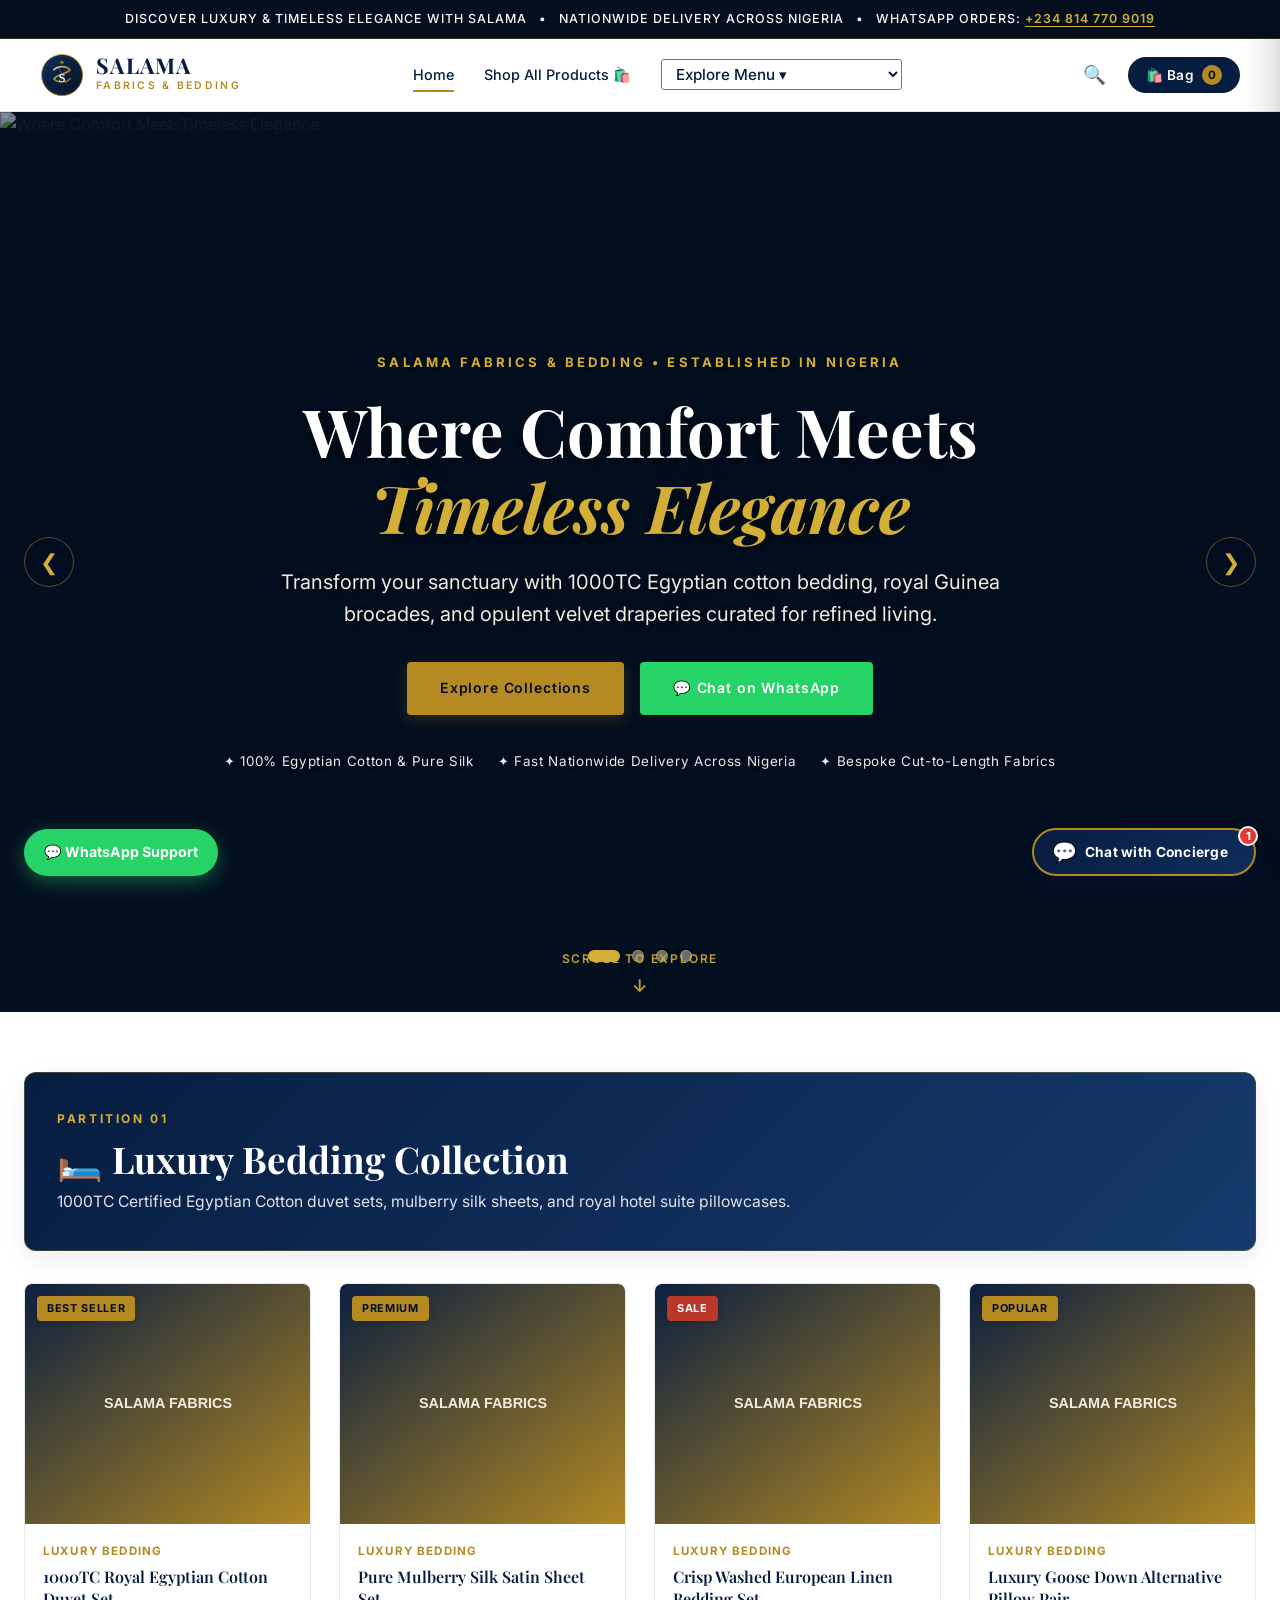
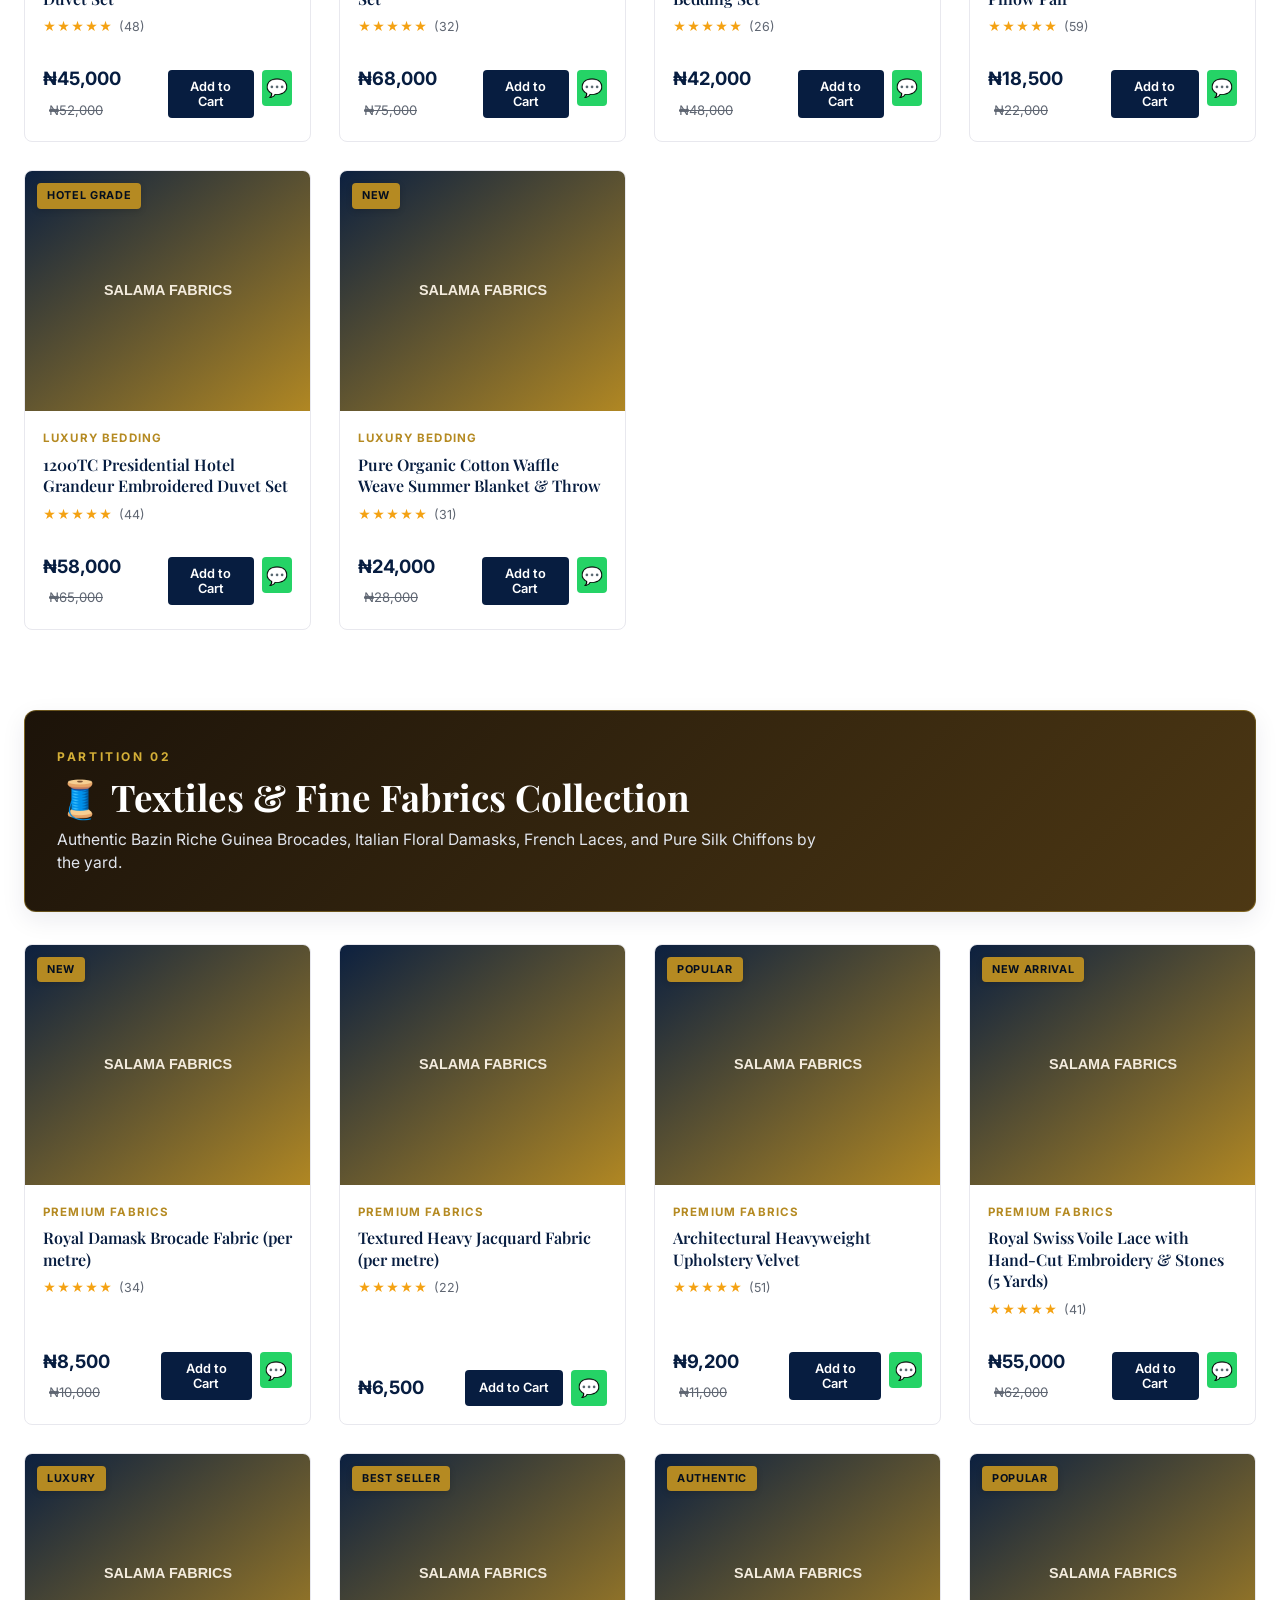
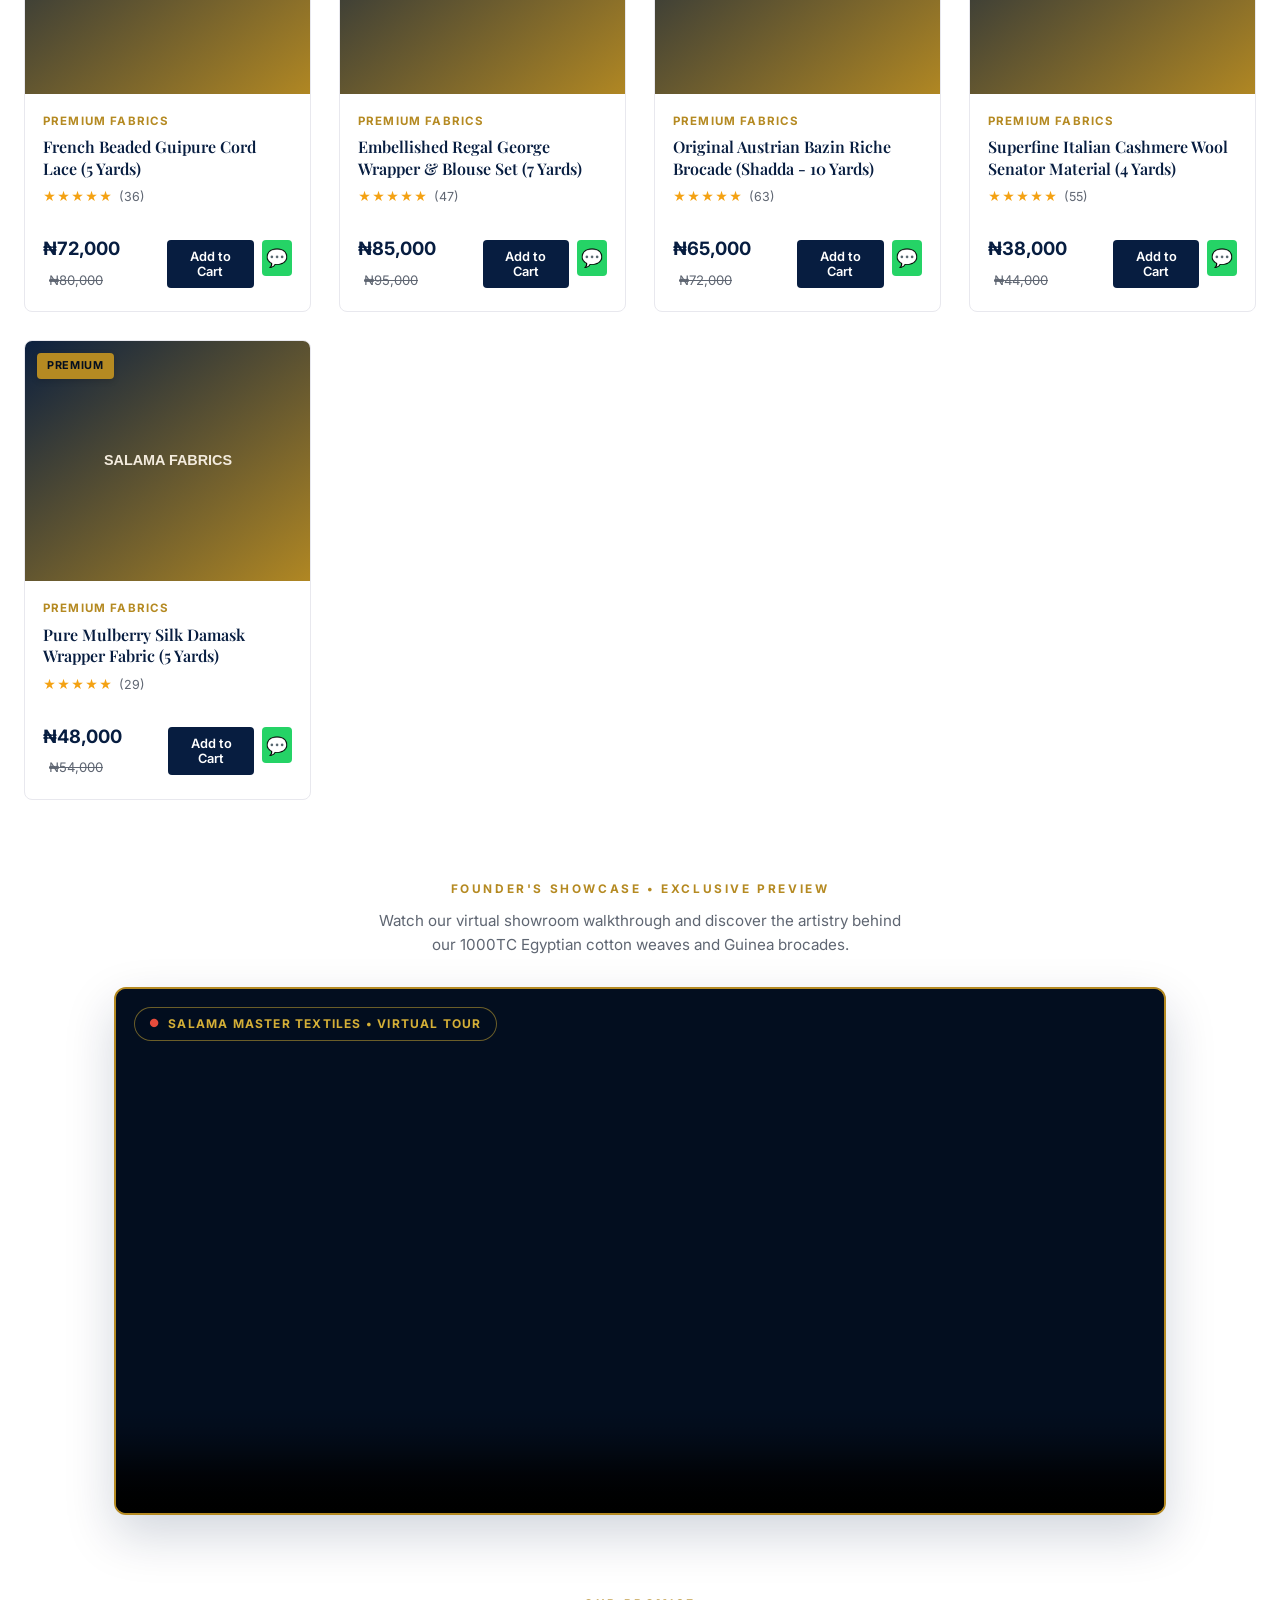
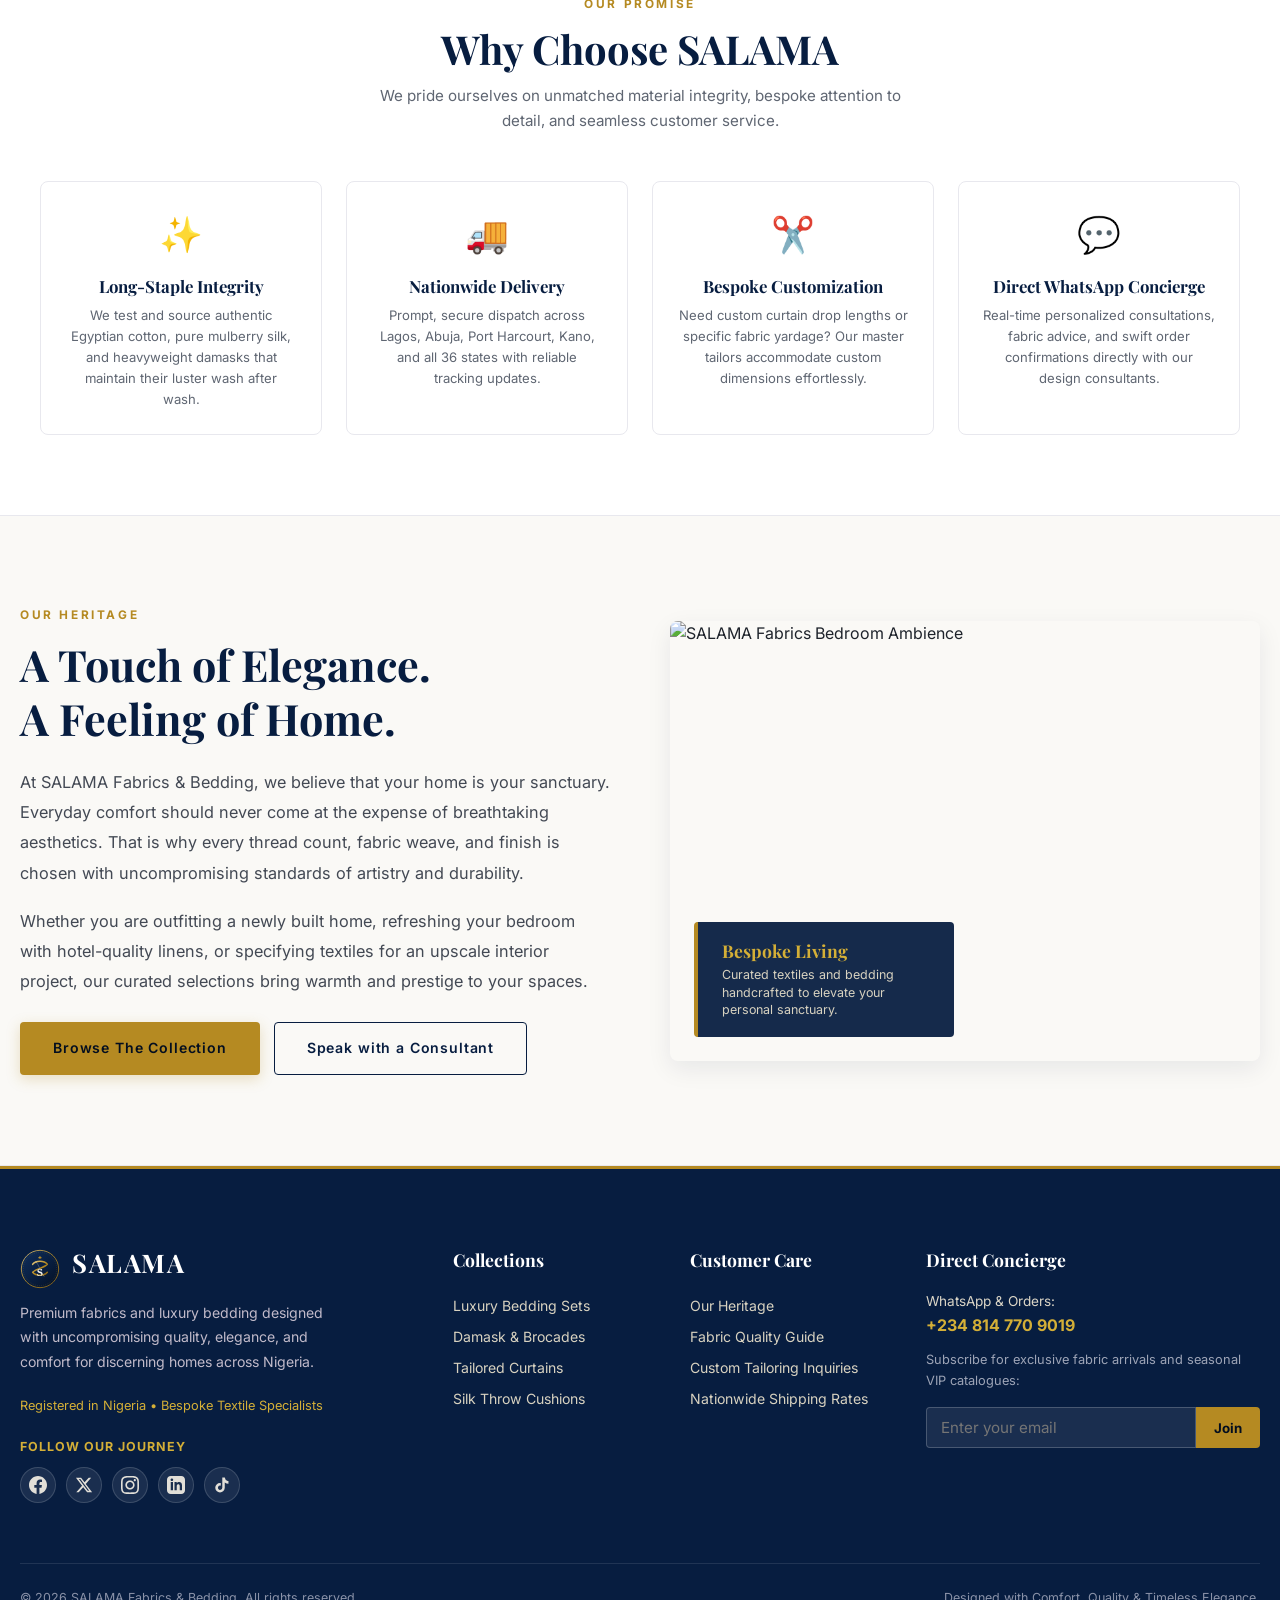
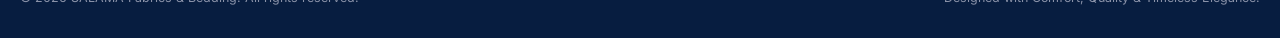
==== index.html @ 4f852ba7 "Update SALAMA Fabrics & Bedding website with full-screen hero slideshow, shop marketplace, admin por" ====
<!DOCTYPE html>
<html lang="en">
<head>
  <meta charset="UTF-8">
  <meta name="viewport" content="width=device-width, initial-scale=1.0, viewport-fit=cover">
  <title>SALAMA Fabrics &amp; Bedding | Where Comfort Meets Timeless Elegance</title>
  <meta name="description" content="Discover premium luxury bedding, damask brocades, plush velvet curtains, and exquisite home fabrics. Order directly online with WhatsApp delivery across Nigeria.">
  
  <!-- Fonts -->
  <link rel="preconnect" href="https://fonts.googleapis.com">
  <link rel="preconnect" href="https://fonts.gstatic.com" crossorigin>
  <link href="https://fonts.googleapis.com/css2?family=Inter:wght@300;400;500;600;700&family=Playfair+Display:ital,wght@0,500;0,600;0,700;1,500&display=swap" rel="stylesheet">
  
  <!-- PWA & Mobile Web App Meta -->
  <link rel="manifest" href="manifest.json">
  <meta name="theme-color" content="#071D40">
  <meta name="mobile-web-app-capable" content="yes">
  <meta name="apple-mobile-web-app-capable" content="yes">
  <meta name="apple-mobile-web-app-status-bar-style" content="black-translucent">
  <meta name="apple-mobile-web-app-title" content="SALAMA">
  <link rel="apple-touch-icon" href="assets/icon-192.png">
  <link rel="icon" type="image/svg+xml" href="assets/logo.svg">
  <link rel="icon" type="image/png" sizes="192x192" href="assets/icon-192.png">
  
  <!-- Stylesheet -->
  <link rel="stylesheet" href="css/style.css">
</head>
<body>

  <!-- Top Announcement Bar -->
  <aside class="announce" aria-label="Announcement">
    <span>DISCOVER LUXURY &amp; TIMELESS ELEGANCE WITH SALAMA</span>
    <span>•</span>
    <span>NATIONWIDE DELIVERY ACROSS NIGERIA</span>
    <span>•</span>
    <span>WHATSAPP ORDERS: <a href="https://wa.me/2348147709019" target="_blank" rel="noopener">+234 814 770 9019</a></span>
  </aside>

  <!-- Main Header & Navigation -->
  <header>
    <div class="nav-container">
      <a class="brand" href="#top" aria-label="SALAMA Fabrics & Bedding Home">
        <img src="assets/logo.svg" alt="SALAMA Logo" class="brand-logo-svg">
        <div class="brand-text">
          <span class="brand-name">SALAMA</span>
          <span class="brand-tagline">Fabrics &amp; Bedding</span>
        </div>
      </a>

      <!-- Desktop Links -->
      <nav class="navlinks" aria-label="Main Navigation">
        <a href="index.html" class="active">Home</a>
        <a href="shop.html">Shop All Products 🛍️</a>

        <select class="nav-select-element" onchange="if(this.value){ window.location.href=this.value; this.selectedIndex=0; }">
          <option value="" selected disabled>Explore Menu ▾</option>
          <option value="#bedding-partition">🛏️ Luxury Bedding</option>
          <option value="#fabrics-partition">🧵 Fine Fabrics &amp; Brocades</option>
          <option value="#about">📖 Our Story</option>
          <option value="#why-us">✨ Why Choose SALAMA</option>
        </select>
      </nav>

      <!-- Action Buttons -->
      <div class="nav-actions">
        <button type="button" class="icon-btn" onclick="openSearchDialog()" title="Search products (Press / or Ctrl+K)" aria-label="Open search">
          🔍
        </button>
        <button type="button" class="cart-btn" onclick="openCartDrawer()" aria-label="View shopping bag">
          <span>🛍️ Bag</span>
          <span class="cart-count-badge">0</span>
        </button>
        <button type="button" class="menu-toggle-btn" id="menu-toggle-btn" aria-label="Toggle mobile menu">
          ☰
        </button>
      </div>
    </div>

    <!-- Mobile Drawer Menu -->
    <div class="mobile-nav" id="mobile-menu">
      <a href="#top">Home</a>
      <a href="#shop">Shop All Collections</a>
      <a href="#categories">Browse Categories</a>
      <a href="#about">Our Story</a>
      <a href="#why-us">Why Choose Us</a>
      <a href="#contact">Contact &amp; WhatsApp Support</a>
      <button type="button" class="mobile-install-btn" id="mobile-install-btn" onclick="triggerPwaInstall()">
        <span>📲 Install SALAMA App</span>
      </button>

      <!-- Mobile Social Channels -->
      <div class="mobile-socials">
        <a href="https://facebook.com/salamafabrics" target="_blank" rel="noopener" class="social-btn" aria-label="Facebook">
          <svg width="18" height="18" viewBox="0 0 24 24" fill="currentColor"><path d="M24 12.073c0-6.627-5.373-12-12-12s-12 5.373-12 12c0 5.99 4.388 10.954 10.125 11.854v-8.385H7.078v-3.47h3.047V9.43c0-3.007 1.792-4.669 4.533-4.669 1.312 0 2.686.235 2.686.235v2.953H15.83c-1.491 0-1.956.925-1.956 1.874v2.25h3.328l-.532 3.47h-2.796v8.385C19.612 23.027 24 18.062 24 12.073z"/></svg>
        </a>
        <a href="https://x.com/salamafabrics" target="_blank" rel="noopener" class="social-btn" aria-label="X (Twitter)">
          <svg width="18" height="18" viewBox="0 0 24 24" fill="currentColor"><path d="M18.244 2.25h3.308l-7.227 8.26 8.502 11.24H16.17l-5.214-6.817L4.99 21.75H1.68l7.73-8.835L1.254 2.25H8.08l4.713 6.231zm-1.161 17.52h1.833L7.084 4.126H5.117z"/></svg>
        </a>
        <a href="https://instagram.com/salamafabrics" target="_blank" rel="noopener" class="social-btn" aria-label="Instagram">
          <svg width="18" height="18" viewBox="0 0 24 24" fill="currentColor"><path d="M12 2.163c3.204 0 3.584.012 4.85.07 3.252.148 4.771 1.691 4.919 4.919.058 1.265.069 1.645.069 4.849 0 3.205-.012 3.584-.069 4.849-.149 3.225-1.664 4.771-4.919 4.919-1.266.058-1.644.07-4.85.07-3.204 0-3.584-.012-4.849-.07-3.26-.149-4.771-1.699-4.919-4.92-.058-1.265-.07-1.644-.07-4.849 0-3.204.013-3.583.07-4.849.149-3.227 1.664-4.771 4.919-4.919 1.266-.057 1.645-.069 4.849-.069zm0-2.163c-3.259 0-3.667.014-4.947.072-4.358.2-6.78 2.618-6.98 6.98-.059 1.281-.073 1.689-.073 4.948 0 3.259.014 3.668.072 4.948.2 4.358 2.618 6.78 6.98 6.98 1.281.058 1.689.072 4.948.072 3.259 0 3.668-.014 4.948-.072 4.354-.2 6.782-2.618 6.979-6.98.059-1.28.073-1.689.073-4.948 0-3.259-.014-3.667-.072-4.947-.196-4.354-2.617-6.78-6.979-6.98-1.281-.059-1.69-.073-4.949-.073zm0 5.838c-3.403 0-6.162 2.759-6.162 6.162s2.759 6.163 6.162 6.163 6.162-2.759 6.162-6.163c0-3.403-2.759-6.162-6.162-6.162zm0 10.162c-2.209 0-4-1.79-4-4 0-2.209 1.791-4 4-4s4 1.791 4 4c0 2.21-1.791 4-4 4zm6.406-11.845c-.796 0-1.441.645-1.441 1.44s.645 1.44 1.441 1.44c.795 0 1.439-.645 1.439-1.44s-.644-1.44-1.439-1.44z"/></svg>
        </a>
        <a href="https://linkedin.com/company/salamafabrics" target="_blank" rel="noopener" class="social-btn" aria-label="LinkedIn">
          <svg width="18" height="18" viewBox="0 0 24 24" fill="currentColor"><path d="M19 0h-14c-2.761 0-5 2.239-5 5v14c0 2.761 2.239 5 5 5h14c2.762 0 5-2.239 5-5v-14c0-2.761-2.238-5-5-5zm-11 19h-3v-11h3v11zm-1.5-12.268c-.966 0-1.75-.79-1.75-1.764s.784-1.764 1.75-1.764 1.75.79 1.75 1.764-.783 1.764-1.75 1.764zm13.5 12.268h-3v-5.604c0-3.368-4-3.113-4 0v5.604h-3v-11h3v1.765c1.396-2.586 7-2.777 7 2.476v6.759z"/></svg>
        </a>
        <a href="https://tiktok.com/@salamafabrics" target="_blank" rel="noopener" class="social-btn" aria-label="TikTok">
          <svg width="18" height="18" viewBox="0 0 24 24" fill="currentColor"><path d="M19.59 6.69a4.83 4.83 0 0 1-3.77-4.25V2h-3.45v13.67a2.89 2.89 0 0 1-5.2 1.74 2.89 2.89 0 0 1 2.31-4.64 2.93 2.93 0 0 1 .88.13V9.4a6.84 6.84 0 0 0-1-.05A6.33 6.33 0 0 0 3 15.68 6.34 6.34 0 0 0 9.35 22a6.33 6.33 0 0 0 6.33-6.32V8.78a8.21 8.21 0 0 0 4.91 1.63v-3.72z"/></svg>
        </a>
      </div>
    </div>
  </header>

  <main>
    <!-- Full-Screen Hero Landing Slideshow (100vh) -->
    <section class="full-screen-hero" id="top" style="max-width: none; width: 100%;">
      <div class="hero-slideshow" id="hero-slideshow">
        <div class="hero-slide active">
          <img src="https://images.unsplash.com/photo-1616486338812-3dadae4b4ace?auto=format&fit=crop&w=1600&q=85" alt="SALAMA Luxury Master Bedding Suite" class="hero-slide-img">
          <div class="hero-slide-overlay"></div>
        </div>
        <div class="hero-slide">
          <img src="https://images.unsplash.com/photo-1604014237800-1c9102c219da?auto=format&fit=crop&w=1600&q=85" alt="SALAMA Premium Damask Brocades and Fine Fabrics" class="hero-slide-img">
          <div class="hero-slide-overlay"></div>
        </div>
        <div class="hero-slide">
          <img src="https://images.unsplash.com/photo-1513694203232-719a280e022f?auto=format&fit=crop&w=1600&q=85" alt="SALAMA Velvet Blackout Drapery and Curtains" class="hero-slide-img">
          <div class="hero-slide-overlay"></div>
        </div>
        <div class="hero-slide">
          <img src="https://images.unsplash.com/photo-1522771739844-6a9f6d5f14af?auto=format&fit=crop&w=1600&q=85" alt="SALAMA Pure Mulberry Silk Satin Sheets" class="hero-slide-img">
          <div class="hero-slide-overlay"></div>
        </div>
      </div>

      <!-- Overlaid Hero Content Box -->
      <div class="hero-content-overlay">
        <div class="hero-content-inner">
          <div class="eyebrow">SALAMA FABRICS &amp; BEDDING • ESTABLISHED IN NIGERIA</div>
          <h1>Where Comfort Meets<br><span class="gold">Timeless Elegance</span></h1>
          <p>Transform your sanctuary with 1000TC Egyptian cotton bedding, royal Guinea brocades, and opulent velvet draperies curated for refined living.</p>
          
          <div class="cta-row">
            <a href="#bedding-partition" class="btn btn-gold">Explore Collections</a>
            <a href="https://wa.me/2348147709019?text=Hello%20SALAMA%2C%20I%20would%20like%20to%20inquire%20about%20your%20fabrics%20and%20bedding." 
               target="_blank" rel="noopener" class="btn btn-whatsapp">
              <span>💬 Chat on WhatsApp</span>
            </a>
          </div>

          <div class="hero-trust-badges">
            <span>✦ 100% Egyptian Cotton &amp; Pure Silk</span>
            <span>✦ Fast Nationwide Delivery Across Nigeria</span>
            <span>✦ Bespoke Cut-to-Length Fabrics</span>
          </div>
        </div>
      </div>

      <!-- Navigation Arrows & Pagination Dots -->
      <button type="button" class="slider-arrow prev-arrow" onclick="moveHeroSlide(-1)" aria-label="Previous Slide">❮</button>
      <button type="button" class="slider-arrow next-arrow" onclick="moveHeroSlide(1)" aria-label="Next Slide">❯</button>

      <div class="slider-dots" id="hero-slider-dots">
        <button type="button" class="dot active" onclick="setHeroSlide(0)" aria-label="Slide 1"></button>
        <button type="button" class="dot" onclick="setHeroSlide(1)" aria-label="Slide 2"></button>
        <button type="button" class="dot" onclick="setHeroSlide(2)" aria-label="Slide 3"></button>
        <button type="button" class="dot" onclick="setHeroSlide(3)" aria-label="Slide 4"></button>
      </div>

      <!-- Scroll Hint -->
      <a href="#bedding-partition" class="scroll-down-hint" aria-label="Scroll to explore collections">
        <span>Scroll to Explore</span>
        <span class="scroll-arrow">↓</span>
      </a>
    </section>

    <!-- PARTITION 1: LUXURY BEDDING COLLECTION -->
    <section class="partition-section" id="bedding-partition">
      <div class="partition-banner bedding-banner">
        <div class="partition-banner-content">
          <div class="tag">PARTITION 01</div>
          <h2>🛏️ Luxury Bedding Collection</h2>
          <p>1000TC Certified Egyptian Cotton duvet sets, mulberry silk sheets, and royal hotel suite pillowcases.</p>
        </div>
      </div>

      <div class="prod-grid" id="bedding-products-grid">
        <!-- Rendered dynamically by js/app.js -->
      </div>
    </section>

    <!-- PARTITION 2: TEXTILES & FINE FABRICS -->
    <section class="partition-section" id="fabrics-partition">
      <div class="partition-banner fabrics-banner">
        <div class="partition-banner-content">
          <div class="tag">PARTITION 02</div>
          <h2>🧵 Textiles &amp; Fine Fabrics Collection</h2>
          <p>Authentic Bazin Riche Guinea Brocades, Italian Floral Damasks, French Laces, and Pure Silk Chiffons by the yard.</p>
        </div>
      </div>

      <div class="prod-grid" id="fabrics-products-grid">
        <!-- Rendered dynamically by js/app.js -->
      </div>
    </section>

    <!-- FOUNDER'S VIDEO SHOWCASE SECTION -->
    <section class="owner-video-section" id="founder-showcase">
      <div class="section-head" style="margin-bottom: 30px;">
        <div class="tag">FOUNDER'S SHOWCASE • EXCLUSIVE PREVIEW</div>
        <p>Watch our virtual showroom walkthrough and discover the artistry behind our 1000TC Egyptian cotton weaves and Guinea brocades.</p>
      </div>

      <div class="video-showcase-frame">
        <video id="owner-video-player" 
               controls 
               playsinline 
               poster="https://images.unsplash.com/photo-1616486338812-3dadae4b4ace?auto=format&fit=crop&w=1200&q=85" 
               class="owner-video-element">
          <source id="owner-video-source" src="https://commondatastorage.googleapis.com/gtv-videos-bucket/sample/BigBuckBunny.mp4" type="video/mp4">
          Your browser does not support HTML5 video player.
        </video>
        
        <div class="video-badge-overlay">
          <span class="video-live-dot">●</span>
          <span>SALAMA MASTER TEXTILES • VIRTUAL TOUR</span>
        </div>
      </div>
    </section>

    <!-- Why SALAMA Section -->
    <section id="why-us" style="padding-top: 20px;">
      <div class="section-head">
        <div class="tag">OUR PROMISE</div>
        <h2>Why Choose SALAMA</h2>
        <p>We pride ourselves on unmatched material integrity, bespoke attention to detail, and seamless customer service.</p>
      </div>

      <div class="features-grid">
        <div class="feature-box">
          <div class="feature-icon">✨</div>
          <h4>Long-Staple Integrity</h4>
          <p>We test and source authentic Egyptian cotton, pure mulberry silk, and heavyweight damasks that maintain their luster wash after wash.</p>
        </div>
        <div class="feature-box">
          <div class="feature-icon">🚚</div>
          <h4>Nationwide Delivery</h4>
          <p>Prompt, secure dispatch across Lagos, Abuja, Port Harcourt, Kano, and all 36 states with reliable tracking updates.</p>
        </div>
        <div class="feature-box">
          <div class="feature-icon">✂️</div>
          <h4>Bespoke Customization</h4>
          <p>Need custom curtain drop lengths or specific fabric yardage? Our master tailors accommodate custom dimensions effortlessly.</p>
        </div>
        <div class="feature-box">
          <div class="feature-icon">💬</div>
          <h4>Direct WhatsApp Concierge</h4>
          <p>Real-time personalized consultations, fabric advice, and swift order confirmations directly with our design consultants.</p>
        </div>
      </div>
    </section>

    <!-- Brand Story Section -->
    <section class="about-section" id="about" style="max-width: none;">
      <div class="about-grid">
        <div class="about-content">
          <div class="tag" style="color:var(--gold); letter-spacing:.22em; font-size:.74rem; font-weight:700; margin-bottom:12px;">OUR HERITAGE</div>
          <h2>A Touch of Elegance.<br>A Feeling of Home.</h2>
          <p>At SALAMA Fabrics &amp; Bedding, we believe that your home is your sanctuary. Everyday comfort should never come at the expense of breathtaking aesthetics. That is why every thread count, fabric weave, and finish is chosen with uncompromising standards of artistry and durability.</p>
          <p>Whether you are outfitting a newly built home, refreshing your bedroom with hotel-quality linens, or specifying textiles for an upscale interior project, our curated selections bring warmth and prestige to your spaces.</p>
          <div style="display: flex; gap: 14px; margin-top: 26px; flex-wrap: wrap;">
            <a href="#shop" class="btn btn-gold">Browse The Collection</a>
            <a href="https://wa.me/2348147709019" target="_blank" rel="noopener" class="btn btn-outline" style="color: var(--navy); border-color: var(--navy);">Speak with a Consultant</a>
          </div>
        </div>
        <div class="about-visual-box">
          <img src="https://images.unsplash.com/photo-1616486338812-3dadae4b4ace?auto=format&fit=crop&w=1000&q=80" alt="SALAMA Fabrics Bedroom Ambience" loading="lazy">
          <div class="about-badge-card">
            <h4>Bespoke Living</h4>
            <p>Curated textiles and bedding handcrafted to elevate your personal sanctuary.</p>
          </div>
        </div>
      </div>
    </section>
  </main>

  <!-- ==========================================================================
       Native <dialog> Modals
       ========================================================================== -->

  <!-- 1. Quick View Modal Dialog -->
  <dialog id="quick-view-dialog" aria-labelledby="modal-title">
    <button type="button" class="modal-close-btn" onclick="closeDialog('quick-view-dialog')" aria-label="Close modal">✕</button>
    <div class="modal-layout">
      <div class="modal-media">
        <img id="modal-img" src="" alt="Product Preview">
      </div>
      <div class="modal-details">
        <div class="modal-cat" id="modal-cat">Category</div>
        <h2 class="modal-title" id="modal-title">Product Name</h2>
        <div class="modal-price" id="modal-price">₦0</div>
        <p class="modal-desc" id="modal-desc">Product description goes here.</p>

        <!-- Color Selection -->
        <div class="modal-options-group">
          <label class="modal-label">Color / Finish: <span id="selected-color-name" style="font-weight:400; color:var(--muted);"></span></label>
          <div class="color-swatches" id="modal-colors"></div>
        </div>

        <!-- Size / Dimensions Selection -->
        <div class="modal-options-group">
          <label class="modal-label" for="modal-size">Size / Dimensions:</label>
          <select id="modal-size" class="size-select"></select>
        </div>

        <!-- Quantity Stepper -->
        <div class="modal-options-group" style="display:flex; align-items:center; gap:16px;">
          <label class="modal-label" style="margin:0;">Quantity:</label>
          <div class="quantity-stepper">
            <button type="button" class="qty-btn" onclick="adjustModalQty(-1)" aria-label="Decrease quantity">−</button>
            <span class="qty-val" id="modal-qty-val">1</span>
            <button type="button" class="qty-btn" onclick="adjustModalQty(1)" aria-label="Increase quantity">+</button>
          </div>
        </div>

        <!-- Actions -->
        <div class="modal-actions">
          <button type="button" class="btn btn-gold" onclick="addModalItemToCart()">Add to Bag</button>
          <button type="button" class="btn btn-whatsapp" onclick="orderModalItemWhatsApp()">Order on WhatsApp</button>
        </div>

        <!-- Product Specs Accordion -->
        <ul class="modal-specs-list" id="modal-specs"></ul>
      </div>
    </div>
  </dialog>

  <!-- 2. Live Search Modal Dialog -->
  <dialog id="search-dialog" aria-labelledby="search-dialog-title">
    <div class="search-modal-box">
      <div class="search-input-wrapper">
        <span>🔍</span>
        <input type="search" id="search-input" class="search-input" placeholder="Search bedding, brocade, curtains, silk..." autocomplete="off">
        <button type="button" class="modal-close-btn" style="position:static; width:30px; height:30px; font-size:1rem;" onclick="closeDialog('search-dialog')" aria-label="Close search">✕</button>
      </div>
      <div class="search-results-list" id="search-results-list">
        <!-- Live search results appear here -->
      </div>
    </div>
  </dialog>

  <!-- 3. Secure Checkout & Payment Modal Dialog -->
  <dialog id="checkout-dialog" aria-labelledby="checkout-title">
    <div class="checkout-modal-content">
      <div style="display:flex; justify-content:space-between; align-items:flex-start; margin-bottom: 6px;">
        <div>
          <h3 id="checkout-title" style="font-size: 1.35rem; color: var(--navy);">Secure Checkout &amp; Order</h3>
          <p class="subtitle" style="font-size: 0.85rem; color: var(--muted); margin-top: 3px;">Enter your delivery details and choose your payment option.</p>
        </div>
        <button type="button" class="modal-close-btn" style="position:static; width:32px; height:32px;" onclick="closeDialog('checkout-dialog')" aria-label="Close modal">✕</button>
      </div>

      <form id="checkout-form" onsubmit="processCheckoutOrder(event)">
        <div style="display: grid; grid-template-columns: 1fr 1fr; gap: 14px;">
          <div class="form-group">
            <label for="cust-name">Full Name *</label>
            <input type="text" id="cust-name" required placeholder="e.g. Amina Bello">
          </div>
          <div class="form-group">
            <label for="cust-email">Email Address *</label>
            <input type="email" id="cust-email" required placeholder="e.g. amina@example.com">
          </div>
        </div>

        <div style="display: grid; grid-template-columns: 1fr 1fr; gap: 14px;">
          <div class="form-group">
            <label for="cust-phone">WhatsApp Phone Number *</label>
            <input type="tel" id="cust-phone" required placeholder="e.g. 0814 770 9019">
          </div>
          <div class="form-group">
            <label for="cust-state">Delivery State / City *</label>
            <select id="cust-state" required>
              <option value="Lagos State">Lagos State</option>
              <option value="Abuja (FCT)">Abuja (FCT)</option>
              <option value="Rivers (Port Harcourt)">Rivers (Port Harcourt)</option>
              <option value="Kano State">Kano State</option>
              <option value="Oyo (Ibadan)">Oyo (Ibadan)</option>
              <option value="Enugu State">Enugu State</option>
              <option value="Delta State">Delta State</option>
              <option value="Kaduna State">Kaduna State</option>
              <option value="Ogun State">Ogun State</option>
              <option value="Other State (Nationwide Dispatch)">Other State (Nationwide Dispatch)</option>
            </select>
          </div>
        </div>

        <div class="form-group">
          <label for="cust-address">Street / Doorstep Delivery Address *</label>
          <textarea id="cust-address" rows="2" required placeholder="Apartment / House number, street name, estate, area"></textarea>
        </div>

        <div class="form-group">
          <label for="cust-notes">Order Notes or Custom Sizing (Optional)</label>
          <input type="text" id="cust-notes" placeholder="e.g. Preferred delivery time, custom curtain drop length">
        </div>

        <!-- Payment Option Selector -->
        <div class="form-group" style="margin-top: 18px;">
          <label class="modal-label" style="font-weight: 700; color: var(--navy); margin-bottom: 10px; display: block;">Select Payment Option *</label>
          <div class="payment-methods-grid">
            <!-- 1. Paystack -->
            <label class="payment-method-card active" for="pay-method-paystack" id="label-paystack">
              <input type="radio" id="pay-method-paystack" name="payment-method" value="paystack" checked onchange="onPaymentMethodChanged('paystack')">
              <div class="method-info">
                <div class="method-title">
                  <span>💳 Pay Online with Paystack</span>
                  <span class="method-badge">Instant</span>
                </div>
                <p class="method-desc">Nigerian Debit Cards (Mastercard, Visa, Verve), Direct Bank Transfer, USSD, Apple Pay</p>
              </div>
            </label>

            <!-- 2. Flutterwave -->
            <label class="payment-method-card" for="pay-method-flutterwave" id="label-flutterwave">
              <input type="radio" id="pay-method-flutterwave" name="payment-method" value="flutterwave" onchange="onPaymentMethodChanged('flutterwave')">
              <div class="method-info">
                <div class="method-title">
                  <span>🦋 Pay Online with Flutterwave</span>
                  <span class="method-badge">Instant</span>
                </div>
                <p class="method-desc">Debit Card, Bank Transfer, USSD, Barter, African Mobile Money</p>
              </div>
            </label>

            <!-- 3. Direct Bank Transfer -->
            <label class="payment-method-card" for="pay-method-bank_transfer" id="label-bank_transfer">
              <input type="radio" id="pay-method-bank_transfer" name="payment-method" value="bank_transfer" onchange="onPaymentMethodChanged('bank_transfer')">
              <div class="method-info">
                <div class="method-title">
                  <span>🏛️ Direct Bank Transfer</span>
                  <span class="method-badge" style="background: #E3F2FD; color: #1565C0;">Instant Account</span>
                </div>
                <p class="method-desc">Transfer to our official GTBank account &amp; send payment proof on WhatsApp for fast dispatch</p>
              </div>
            </label>

            <!-- 4. Payment on Delivery -->
            <label class="payment-method-card" for="pay-method-pod" id="label-pod">
              <input type="radio" id="pay-method-pod" name="payment-method" value="pod" onchange="onPaymentMethodChanged('pod')">
              <div class="method-info">
                <div class="method-title">
                  <span>🚚 Payment on Delivery (POD)</span>
                  <span class="method-badge pod">Doorstep</span>
                </div>
                <p class="method-desc">Inspect your fabrics/bedding upon arrival &amp; pay via Cash or Mobile POS transfer to rider</p>
              </div>
            </label>

            <!-- 5. Direct WhatsApp Order -->
            <label class="payment-method-card" for="pay-method-whatsapp" id="label-whatsapp">
              <input type="radio" id="pay-method-whatsapp" name="payment-method" value="whatsapp" onchange="onPaymentMethodChanged('whatsapp')">
              <div class="method-info">
                <div class="method-title">
                  <span>💬 Direct WhatsApp Order</span>
                </div>
                <p class="method-desc">Send itemized order to WhatsApp for custom tailoring consultation or manual direct chat</p>
              </div>
            </label>
          </div>

          <!-- Bank Transfer Detail Accordion Box (Shown when Bank Transfer is selected) -->
          <div class="bank-details-card" id="bank-details-box" style="display: none;">
            <div class="bank-card-header">
              <span class="bank-title">SALAMA Official Bank Account</span>
              <span class="bank-badge">GTBank</span>
            </div>
            <div class="bank-field">
              <span class="bank-field-label">Bank Name:</span>
              <strong class="bank-field-val" id="bank-name-val">Guaranty Trust Bank (GTBank)</strong>
            </div>
            <div class="bank-field">
              <span class="bank-field-label">Account Name:</span>
              <strong class="bank-field-val" id="bank-account-name-val">SALAMA Fabrics &amp; Bedding Ltd</strong>
            </div>
            <div class="bank-field account-num-row">
              <div>
                <span class="bank-field-label">Account Number:</span>
                <strong class="bank-field-val" id="bank-account-num-val" style="font-size: 1.15rem; color: var(--navy); font-family: monospace; letter-spacing: 1px;">0147709019</strong>
              </div>
              <button type="button" class="btn-copy-account" id="btn-copy-account" onclick="copySalamaAccount()">
                <span id="copy-btn-text">📋 Copy</span>
              </button>
            </div>
            <p class="bank-instruction">
              💡 <em>Please transfer the exact subtotal. Once sent, click <strong>"Confirm Bank Transfer"</strong> below. Your order ticket will be generated and you can send payment proof on WhatsApp!</em>
            </p>
          </div>
        </div>

        <!-- Order Summary Box -->
        <div class="checkout-order-summary" id="checkout-summary-box"></div>

        <button type="submit" class="checkout-btn" id="checkout-submit-btn">
          <span id="checkout-btn-text">💳 Pay with Paystack</span>
        </button>
      </form>
    </div>
  </dialog>

  <!-- 4. PWA iOS & Mobile Install Guidance Modal Dialog -->
  <dialog id="pwa-install-dialog" aria-labelledby="pwa-dialog-title">
    <div class="pwa-install-modal-content">
      <div style="font-size: 2.2rem; margin-bottom: 6px;">📲</div>
      <h3 id="pwa-dialog-title" style="font-size: 1.25rem; margin-bottom: 6px; color: var(--navy);">Install SALAMA App</h3>
      <p style="font-size: 0.86rem; color: var(--muted); line-height: 1.5; margin-bottom: 18px;">
        Install SALAMA Fabrics &amp; Bedding on your home screen for rapid offline access and a full-screen mobile app experience.
      </p>
      <div class="pwa-instructions-box">
        <p style="margin-bottom: 10px;">
          <strong>Apple iOS (Safari):</strong><br>
          1. Tap the <strong>Share</strong> button <span style="font-size:1.1rem;">⎋</span> at the bottom of Safari.<br>
          2. Scroll down &amp; tap <strong>"Add to Home Screen"</strong> ➕.
        </p>
        <p>
          <strong>Android (Chrome):</strong><br>
          Tap the three dots <strong>⋮</strong> &amp; select <strong>"Install app"</strong> or <strong>"Add to Home screen"</strong>.
        </p>
      </div>
      <button type="button" class="btn btn-gold" style="width: 100%; justify-content: center;" onclick="closeDialog('pwa-install-dialog')">Got it</button>
    </div>
  </dialog>

  <!-- 5. Order Success & Payment Receipt Modal Dialog -->
  <dialog id="order-success-dialog" aria-labelledby="receipt-dialog-title">
    <div class="receipt-modal-box">
      <div class="receipt-icon">🎉</div>
      <h3 id="receipt-dialog-title" class="receipt-title">Order Confirmed!</h3>
      <p class="receipt-subtitle" id="receipt-subtitle">Thank you for choosing SALAMA Fabrics &amp; Bedding.</p>

      <div class="receipt-card">
        <div class="receipt-row">
          <span>Order Reference:</span>
          <strong id="receipt-ref" style="font-family: monospace; color: var(--navy); font-size: 0.95rem;">SALAMA-0000</strong>
        </div>
        <div class="receipt-row">
          <span>Payment Option:</span>
          <strong id="receipt-method">Paystack</strong>
        </div>
        <div class="receipt-row">
          <span>Status:</span>
          <span class="receipt-status-badge" id="receipt-status">Paid &amp; Verified</span>
        </div>
        <div class="receipt-row">
          <span>Customer:</span>
          <span id="receipt-customer">Amina Bello</span>
        </div>
        <div class="receipt-row">
          <span>Delivery State:</span>
          <span id="receipt-address">Lagos State</span>
        </div>
        <div class="receipt-divider"></div>
        <div class="receipt-row total">
          <span>Total Amount:</span>
          <strong id="receipt-amount" style="color: var(--navy); font-size: 1.15rem;">₦0</strong>
        </div>
        <div id="receipt-bank-box" style="display: none; background: #FFF9E6; border: 1px dashed var(--gold); border-radius: var(--radius-sm); padding: 12px; margin-top: 10px; font-size: 0.82rem; text-align: left;">
          <div style="font-weight: 700; color: var(--navy); margin-bottom: 4px;">GTBank: 0147709019 • SALAMA Fabrics &amp; Bedding Ltd</div>
          <div style="color: var(--muted); font-size: 0.78rem;">Please upload your transfer screenshot using the WhatsApp button below for instant courier release!</div>
        </div>
      </div>

      <div class="receipt-actions">
        <button type="button" class="btn btn-whatsapp" id="receipt-whatsapp-btn" style="width: 100%; justify-content: center;">
          <span>💬 Track &amp; Dispatch via WhatsApp</span>
        </button>
        <button type="button" class="btn btn-outline" style="width: 100%; justify-content: center; margin-top: 10px; color: var(--navy); border-color: var(--border);" onclick="closeDialog('order-success-dialog')">
          <span>Continue Shopping</span>
        </button>
      </div>
    </div>
  </dialog>

  <!-- ==========================================================================
       Slide-out Shopping Bag Drawer
       ========================================================================== -->
  <div class="cart-backdrop" id="cart-backdrop"></div>
  <aside class="cart-drawer" id="cart-drawer" aria-label="Shopping Bag">
    <div class="cart-header">
      <h3>
        <span>🛍️ Your Shopping Bag</span>
        <span id="drawer-cart-count" style="font-size:0.9rem; font-weight:400; color:var(--muted);">(0)</span>
      </h3>
      <button type="button" class="close-drawer-btn" onclick="closeCartDrawer()" aria-label="Close cart drawer">✕</button>
    </div>

    <!-- Scrollable Items List -->
    <div class="cart-items-list" id="cart-items-list"></div>

    <!-- Drawer Footer -->
    <div class="cart-footer">
      <div class="delivery-note">
        <span>✓</span> Nationwide doorstep delivery available across Nigeria
      </div>
      <div class="cart-summary-row total">
        <span>Estimated Subtotal:</span>
        <span id="cart-subtotal-val">₦0</span>
      </div>
      <p style="font-size:0.75rem; color:var(--muted); margin: 6px 0 16px;">Final delivery fees are confirmed on WhatsApp based on your destination address.</p>
      
      <button type="button" class="checkout-btn" onclick="openCheckoutModal()">
        <span>💬 Proceed to WhatsApp Checkout</span>
      </button>
    </div>
  </aside>

  <!-- Floating WhatsApp Assistance Button -->
  <a href="https://wa.me/2348147709019?text=Hello%20SALAMA%20Team%2C%20I%20need%20assistance%20with%20my%20order." 
     target="_blank" rel="noopener" class="floating-whatsapp" aria-label="Chat on WhatsApp">
    <span>💬 WhatsApp Support</span>
  </a>

  <!-- Footer -->
  <footer id="contact">
    <div class="foot-grid">
      <div class="foot-brand-col">
        <div class="brand" style="margin-bottom: 12px;">
          <img src="assets/logo.svg" alt="SALAMA Logo" style="width:40px; height:40px;">
          <span class="brand-name" style="color:var(--white);">SALAMA</span>
        </div>
        <p>Premium fabrics and luxury bedding designed with uncompromising quality, elegance, and comfort for discerning homes across Nigeria.</p>
        <p style="font-size:0.8rem; color:var(--gold-light);">Registered in Nigeria • Bespoke Textile Specialists</p>
        
        <!-- Social Media Channels -->
        <div class="foot-socials">
          <span class="social-label">Follow Our Journey</span>
          <div class="social-links">
            <a href="https://facebook.com/salamafabrics" target="_blank" rel="noopener" class="social-btn" aria-label="SALAMA on Facebook" title="Facebook">
              <svg width="18" height="18" viewBox="0 0 24 24" fill="currentColor"><path d="M24 12.073c0-6.627-5.373-12-12-12s-12 5.373-12 12c0 5.99 4.388 10.954 10.125 11.854v-8.385H7.078v-3.47h3.047V9.43c0-3.007 1.792-4.669 4.533-4.669 1.312 0 2.686.235 2.686.235v2.953H15.83c-1.491 0-1.956.925-1.956 1.874v2.25h3.328l-.532 3.47h-2.796v8.385C19.612 23.027 24 18.062 24 12.073z"/></svg>
            </a>
            <a href="https://x.com/salamafabrics" target="_blank" rel="noopener" class="social-btn" aria-label="SALAMA on X (Twitter)" title="X (Twitter)">
              <svg width="18" height="18" viewBox="0 0 24 24" fill="currentColor"><path d="M18.244 2.25h3.308l-7.227 8.26 8.502 11.24H16.17l-5.214-6.817L4.99 21.75H1.68l7.73-8.835L1.254 2.25H8.08l4.713 6.231zm-1.161 17.52h1.833L7.084 4.126H5.117z"/></svg>
            </a>
            <a href="https://instagram.com/salamafabrics" target="_blank" rel="noopener" class="social-btn" aria-label="SALAMA on Instagram" title="Instagram">
              <svg width="18" height="18" viewBox="0 0 24 24" fill="currentColor"><path d="M12 2.163c3.204 0 3.584.012 4.85.07 3.252.148 4.771 1.691 4.919 4.919.058 1.265.069 1.645.069 4.849 0 3.205-.012 3.584-.069 4.849-.149 3.225-1.664 4.771-4.919 4.919-1.266.058-1.644.07-4.85.07-3.204 0-3.584-.012-4.849-.07-3.26-.149-4.771-1.699-4.919-4.92-.058-1.265-.07-1.644-.07-4.849 0-3.204.013-3.583.07-4.849.149-3.227 1.664-4.771 4.919-4.919 1.266-.057 1.645-.069 4.849-.069zm0-2.163c-3.259 0-3.667.014-4.947.072-4.358.2-6.78 2.618-6.98 6.98-.059 1.281-.073 1.689-.073 4.948 0 3.259.014 3.668.072 4.948.2 4.358 2.618 6.78 6.98 6.98 1.281.058 1.689.072 4.948.072 3.259 0 3.668-.014 4.948-.072 4.354-.2 6.782-2.618 6.979-6.98.059-1.28.073-1.689.073-4.948 0-3.259-.014-3.667-.072-4.947-.196-4.354-2.617-6.78-6.979-6.98-1.281-.059-1.69-.073-4.949-.073zm0 5.838c-3.403 0-6.162 2.759-6.162 6.162s2.759 6.163 6.162 6.163 6.162-2.759 6.162-6.163c0-3.403-2.759-6.162-6.162-6.162zm0 10.162c-2.209 0-4-1.79-4-4 0-2.209 1.791-4 4-4s4 1.791 4 4c0 2.21-1.791 4-4 4zm6.406-11.845c-.796 0-1.441.645-1.441 1.44s.645 1.44 1.441 1.44c.795 0 1.439-.645 1.439-1.44s-.644-1.44-1.439-1.44z"/></svg>
            </a>
            <a href="https://linkedin.com/company/salamafabrics" target="_blank" rel="noopener" class="social-btn" aria-label="SALAMA on LinkedIn" title="LinkedIn">
              <svg width="18" height="18" viewBox="0 0 24 24" fill="currentColor"><path d="M19 0h-14c-2.761 0-5 2.239-5 5v14c0 2.761 2.239 5 5 5h14c2.762 0 5-2.239 5-5v-14c0-2.761-2.238-5-5-5zm-11 19h-3v-11h3v11zm-1.5-12.268c-.966 0-1.75-.79-1.75-1.764s.784-1.764 1.75-1.764 1.75.79 1.75 1.764-.783 1.764-1.75 1.764zm13.5 12.268h-3v-5.604c0-3.368-4-3.113-4 0v5.604h-3v-11h3v1.765c1.396-2.586 7-2.777 7 2.476v6.759z"/></svg>
            </a>
            <a href="https://tiktok.com/@salamafabrics" target="_blank" rel="noopener" class="social-btn" aria-label="SALAMA on TikTok" title="TikTok">
              <svg width="18" height="18" viewBox="0 0 24 24" fill="currentColor"><path d="M19.59 6.69a4.83 4.83 0 0 1-3.77-4.25V2h-3.45v13.67a2.89 2.89 0 0 1-5.2 1.74 2.89 2.89 0 0 1 2.31-4.64 2.93 2.93 0 0 1 .88.13V9.4a6.84 6.84 0 0 0-1-.05A6.33 6.33 0 0 0 3 15.68 6.34 6.34 0 0 0 9.35 22a6.33 6.33 0 0 0 6.33-6.32V8.78a8.21 8.21 0 0 0 4.91 1.63v-3.72z"/></svg>
            </a>
          </div>
        </div>
      </div>

      <div>
        <h4>Collections</h4>
        <ul>
          <li><a href="#shop" onclick="filterByCategory('bedding')">Luxury Bedding Sets</a></li>
          <li><a href="#shop" onclick="filterByCategory('fabrics')">Damask &amp; Brocades</a></li>
          <li><a href="#shop" onclick="filterByCategory('curtains')">Tailored Curtains</a></li>
          <li><a href="#shop" onclick="filterByCategory('accessories')">Silk Throw Cushions</a></li>
        </ul>
      </div>

      <div>
        <h4>Customer Care</h4>
        <ul>
          <li><a href="#about">Our Heritage</a></li>
          <li><a href="#why-us">Fabric Quality Guide</a></li>
          <li><a href="https://wa.me/2348147709019" target="_blank" rel="noopener">Custom Tailoring Inquiries</a></li>
          <li><a href="https://wa.me/2348147709019" target="_blank" rel="noopener">Nationwide Shipping Rates</a></li>
        </ul>
      </div>

      <div>
        <h4>Direct Concierge</h4>
        <p style="font-size:0.85rem; color:#DCD6C7; margin-bottom:12px;">
          WhatsApp &amp; Orders:<br>
          <strong style="color:var(--gold-light); font-size:1rem;">+234 814 770 9019</strong>
        </p>
        <p style="font-size:0.8rem; color:#9DA4B6; margin-bottom:16px;">Subscribe for exclusive fabric arrivals and seasonal VIP catalogues:</p>
        <form id="newsletter-form" class="newsletter-form">
          <input type="email" class="newsletter-input" required placeholder="Enter your email" aria-label="Email address for newsletter">
          <button type="submit" class="newsletter-btn">Join</button>
        </form>
      </div>
    </div>

    <div class="foot-bottom">
      <div>&copy; <span id="current-year"></span> SALAMA Fabrics &amp; Bedding. All rights reserved.</div>
      <div>Designed with Comfort, Quality &amp; Timeless Elegance.</div>
    </div>
  </footer>

  <!-- Mobile App Bottom Navigation Bar (Visible on phones <= 768px) -->
  <nav class="mobile-bottom-bar" aria-label="Mobile Navigation">
    <a href="#top" class="mobile-tab" id="mobile-tab-home" aria-label="Home">
      <span class="tab-icon">🏛️</span>
      <span class="tab-label">Home</span>
    </a>
    <a href="#shop" class="mobile-tab" id="mobile-tab-shop" aria-label="Shop">
      <span class="tab-icon">🏷️</span>
      <span class="tab-label">Shop</span>
    </a>
    <button type="button" class="mobile-tab" onclick="openSearchDialog()" aria-label="Search Collection">
      <span class="tab-icon">🔍</span>
      <span class="tab-label">Search</span>
    </button>
    <button type="button" class="mobile-tab" onclick="openCartDrawer()" aria-label="Shopping Bag">
      <span class="tab-icon" style="position:relative;">
        🛍️
        <span class="mobile-cart-badge cart-count-badge">0</span>
      </span>
      <span class="tab-label">Bag</span>
    </button>
    <a href="https://wa.me/2348147709019?text=Hello%20SALAMA%20Team%2C%20I%20would%20like%20to%20inquire%20about%20your%20fabrics%20and%20bedding." 
       target="_blank" rel="noopener" class="mobile-tab whatsapp-tab" aria-label="WhatsApp Concierge">
      <span class="tab-icon">💬</span>
      <span class="tab-label">WhatsApp</span>
    </a>
  </nav>

  <!-- Scripts -->
  <!-- Payment Gateway SDKs (Paystack & Flutterwave) -->
  <script src="https://js.paystack.co/v1/inline.js"></script>
  <script src="https://checkout.flutterwave.com/v3.js"></script>
  <script src="js/products.js"></script>
  <script src="js/app.js"></script>
  <script src="js/chatbot.js"></script>
  <script>
    function filterByCategory(category) {
      AppState.activeCategory = category;
      document.querySelectorAll(".filter-tab").forEach(tab => {
        tab.classList.toggle("active", tab.dataset.category === category);
      });
      renderProducts();
      const shopEl = document.getElementById("shop");
      if (shopEl) shopEl.scrollIntoView({ behavior: "smooth" });
    }
    document.getElementById("current-year").textContent = new Date().getFullYear();
  </script>
</body>
</html>
---- css/style.css ----
/* ==========================================================================
   SALAMA Fabrics & Bedding - Luxury Theme Stylesheet
   Color Palette:
   - Navy: #071D40 / #041024
   - Gold: #B58A22 / #D4AF37 / #956F16
   - Ivory: #FAF8F2
   - Cream: #F3EBDD
   - Charcoal: #252B35
   ========================================================================== */

:root {
  --navy: #071D40;
  --navy-dark: #030E1F;
  --navy-light: #0E2E5E;
  --gold: #B58A22;
  --gold-light: #D4AF37;
  --gold-hover: #987217;
  --gold-subtle: rgba(181, 138, 34, 0.12);
  --ivory: #FFFFFF;
  --cream: #FAF9F6;
  --cream-dark: #F0ECE1;
  --white: #FFFFFF;
  --charcoal: #1E232B;
  --muted: #5F6672;
  --border: #E8E8EE;
  --success: #1E7E48;
  --shadow-sm: 0 2px 8px rgba(7, 29, 64, 0.05);
  --shadow-md: 0 8px 24px rgba(7, 29, 64, 0.08);
  --shadow-lg: 0 16px 40px rgba(7, 29, 64, 0.12);
  --radius-sm: 4px;
  --radius-md: 8px;
  --radius-lg: 12px;
  --radius-full: 9999px;
  --font-serif: 'Playfair Display', Georgia, serif;
  --font-sans: 'Inter', -apple-system, BlinkMacSystemFont, sans-serif;
  --transition: all 0.25s cubic-bezier(0.16, 1, 0.3, 1);
}

*, *::before, *::after {
  box-sizing: border-box;
  margin: 0;
  padding: 0;
}

html {
  scroll-behavior: smooth;
  scroll-padding-top: 80px;
  font-size: 16px;
}

body {
  font-family: var(--font-sans);
  color: var(--charcoal);
  background-color: #FFFFFF;
  line-height: 1.6;
  overflow-x: hidden;
  -webkit-font-smoothing: antialiased;
}

h1, h2, h3, h4, h5, h6 {
  font-family: var(--font-serif);
  color: var(--navy);
  font-weight: 700;
  line-height: 1.25;
}

a {
  text-decoration: none;
  color: inherit;
  transition: var(--transition);
}

button {
  font-family: inherit;
  cursor: pointer;
  border: none;
  background: none;
  transition: var(--transition);
}

input, select, textarea {
  font-family: inherit;
  font-size: 0.95rem;
}

/* Announcement Bar & Header */
.announce {
  background: var(--navy-dark);
  color: var(--cream);
  font-size: 0.78rem;
  letter-spacing: 0.08em;
  padding: 9px 16px;
  text-align: center;
  font-weight: 500;
  border-bottom: 1px solid rgba(181, 138, 34, 0.25);
  display: flex;
  align-items: center;
  justify-content: center;
  gap: 12px;
  flex-wrap: wrap;
}

.announce a {
  color: var(--gold-light);
  font-weight: 600;
  text-decoration: underline;
  text-underline-offset: 3px;
}

.announce a:hover {
  color: var(--white);
}

header {
  position: sticky;
  top: 0;
  z-index: 100;
  background: rgba(255, 255, 255, 0.97);
  backdrop-filter: blur(10px);
  -webkit-backdrop-filter: blur(10px);
  border-bottom: 1px solid var(--border);
  transition: var(--transition);
}

.nav-container {
  max-width: 1240px;
  margin: 0 auto;
  display: flex;
  align-items: center;
  justify-content: space-between;
  padding: 14px 20px;
  gap: 20px;
}

.brand {
  display: flex;
  align-items: center;
  gap: 12px;
  user-select: none;
}

.brand-logo-svg {
  width: 44px;
  height: 44px;
  flex-shrink: 0;
}

.brand-text {
  display: flex;
  flex-direction: column;
}

.brand-name {
  font-family: var(--font-serif);
  font-weight: 700;
  font-size: 1.35rem;
  letter-spacing: 0.06em;
  color: var(--navy);
  line-height: 1;
}

.brand-tagline {
  font-size: 0.65rem;
  letter-spacing: 0.22em;
  color: var(--gold);
  font-weight: 600;
  text-transform: uppercase;
  margin-top: 2px;
}

.navlinks {
  display: flex;
  align-items: center;
  gap: 30px;
  font-size: 0.9rem;
  font-weight: 500;
}

.navlinks a {
  position: relative;
  padding: 6px 0;
  color: var(--navy);
}

.navlinks a::after {
  content: '';
  position: absolute;
  bottom: 0;
  left: 0;
  width: 0%;
  height: 2px;
  background: var(--gold);
  transition: var(--transition);
}

.navlinks a:hover::after,
.navlinks a.active::after {
  width: 100%;
}

.nav-actions {
  display: flex;
  align-items: center;
  gap: 12px;
}

.icon-btn {
  display: inline-flex;
  align-items: center;
  justify-content: center;
  width: 42px;
  height: 42px;
  border-radius: var(--radius-full);
  color: var(--navy);
  position: relative;
  font-size: 1.15rem;
}

.icon-btn:hover {
  background: var(--cream);
  color: var(--gold);
}

.cart-btn {
  background: var(--navy);
  color: var(--ivory) !important;
  padding: 8px 18px;
  border-radius: var(--radius-full);
  display: inline-flex;
  align-items: center;
  gap: 8px;
  font-size: 0.85rem;
  font-weight: 600;
  letter-spacing: 0.03em;
}

.cart-btn:hover {
  background: var(--navy-light);
  transform: translateY(-1px);
  box-shadow: var(--shadow-sm);
}

.cart-count-badge {
  background: var(--gold);
  color: var(--navy-dark);
  font-size: 0.72rem;
  font-weight: 700;
  min-width: 20px;
  height: 20px;
  border-radius: var(--radius-full);
  display: inline-flex;
  align-items: center;
  justify-content: center;
  padding: 0 4px;
}

.menu-toggle-btn {
  display: none;
  font-size: 1.4rem;
  color: var(--navy);
  padding: 6px;
}

.mobile-nav {
  display: none;
  flex-direction: column;
  background: var(--white);
  border-top: 1px solid var(--border);
  padding: 16px 20px 24px;
  gap: 16px;
}

.mobile-nav.open {
  display: flex;
}

.mobile-nav a {
  font-size: 1rem;
  font-weight: 500;
  color: var(--navy);
  padding: 8px 0;
  border-bottom: 1px solid var(--ivory);
}

@media (max-width: 860px) {
  .navlinks { display: none; }
  .menu-toggle-btn { display: block; }
}

/* Hero Section (Clean White Luxury Showcase: Text Left, Visual Right) */
.hero {
  position: relative;
  min-height: 86vh;
  display: flex;
  align-items: center;
  justify-content: center;
  padding: 80px 24px;
  background-color: #FFFFFF;
  background:
    radial-gradient(circle at 12% 20%, rgba(181, 138, 34, 0.06), transparent 40%),
    radial-gradient(circle at 88% 80%, rgba(7, 29, 64, 0.04), transparent 50%),
    #FFFFFF;
  border-bottom: 1px solid var(--border);
  overflow: hidden;
  color: var(--charcoal);
}

.hero::before {
  content: "";
  position: absolute;
  inset: 0;
  background:
    repeating-linear-gradient(115deg, rgba(7, 29, 64, 0.015) 0 2px, transparent 2px 50px);
  pointer-events: none;
}

.hero-wrapper {
  position: relative;
  max-width: 1240px;
  width: 100%;
  margin: 0 auto;
  display: grid;
  grid-template-columns: 1fr 1.05fr;
  gap: 56px;
  align-items: center;
  z-index: 2;
}

/* Left Column: Text Content */
.hero-text-content {
  position: relative;
  text-align: left;
  animation: heroFadeUp 0.9s cubic-bezier(0.16, 1, 0.3, 1) both;
}

.hero-text-content .eyebrow {
  color: var(--gold);
  letter-spacing: 0.22em;
  font-size: 0.78rem;
  font-weight: 700;
  margin-bottom: 18px;
  text-transform: uppercase;
  display: inline-flex;
  align-items: center;
  gap: 8px;
}

.hero-text-content .eyebrow::before {
  content: "";
  width: 24px;
  height: 2px;
  background: var(--gold);
}

.hero-text-content h1 {
  font-size: clamp(2.4rem, 4.4vw, 3.6rem);
  line-height: 1.15;
  color: var(--navy);
  margin-bottom: 22px;
  text-align: left;
}

.hero-text-content h1 span.gold {
  color: var(--gold);
  font-style: italic;
}

.hero-text-content p {
  font-size: 1.08rem;
  color: #4A5160;
  max-width: 540px;
  margin: 0 0 32px;
  line-height: 1.8;
  text-align: left;
}

.hero-text-content .cta-row {
  display: flex;
  gap: 16px;
  justify-content: flex-start;
  flex-wrap: wrap;
  margin-bottom: 34px;
}

.hero-text-content .hero-divider {
  width: 64px;
  height: 2px;
  background: var(--gold);
  margin: 0 0 24px 0;
}

.hero-text-content .trust-pillars {
  display: flex;
  flex-direction: column;
  gap: 10px;
  align-items: flex-start;
  font-size: 0.86rem;
  color: #4A5160;
  letter-spacing: 0.02em;
  font-weight: 500;
}

.hero-text-content .trust-pillars span {
  display: inline-flex;
  align-items: center;
  gap: 8px;
}

/* Right Column: Visual Showcase */
.hero-visual {
  position: relative;
  animation: heroFadeUp 0.9s cubic-bezier(0.16, 1, 0.3, 1) 0.15s both;
}

.hero-image-frame {
  position: relative;
  border-radius: 16px;
  overflow: visible;
  box-shadow: 0 20px 48px rgba(7, 29, 64, 0.12);
}

.hero-image-frame::after {
  content: "";
  position: absolute;
  inset: -8px;
  border: 1.5px solid rgba(181, 138, 34, 0.4);
  border-radius: 22px;
  pointer-events: none;
  z-index: 0;
}

.hero-main-img {
  width: 100%;
  height: 490px;
  object-fit: cover;
  border-radius: 16px;
  display: block;
  position: relative;
  z-index: 1;
  border: 1px solid var(--border);
}

.hero-img-overlay {
  position: absolute;
  inset: 0;
  border-radius: 16px;
  background: linear-gradient(180deg, rgba(7, 29, 64, 0.02) 0%, rgba(7, 29, 64, 0.28) 100%);
  pointer-events: none;
  z-index: 2;
}

/* Floating Glass Badges */
.hero-floating-badge {
  position: absolute;
  background: rgba(255, 255, 255, 0.96);
  backdrop-filter: blur(12px);
  -webkit-backdrop-filter: blur(12px);
  border: 1px solid var(--border);
  border-radius: 10px;
  padding: 12px 18px;
  display: flex;
  align-items: center;
  gap: 12px;
  z-index: 3;
  box-shadow: 0 12px 30px rgba(7, 29, 64, 0.10);
  animation: badgeFloat 4s ease-in-out infinite alternate;
}

@keyframes badgeFloat {
  from { transform: translateY(0px); }
  to { transform: translateY(-6px); }
}

.hero-floating-badge.badge-top {
  top: 24px;
  right: -20px;
  border-right: 3px solid var(--gold);
}

.hero-floating-badge.badge-bottom {
  bottom: 24px;
  left: 20px;
  right: 20px;
  border-left: 3px solid var(--gold);
}

.badge-star {
  color: #F4A213;
  font-size: 1.3rem;
}

.badge-icon {
  color: var(--gold);
  font-size: 1.2rem;
}

.hero-floating-badge strong {
  display: block;
  font-size: 0.88rem;
  color: var(--navy);
  font-family: var(--font-serif);
  letter-spacing: 0.02em;
}

.hero-floating-badge small {
  display: block;
  font-size: 0.74rem;
  color: #6C727F;
  margin-top: 1px;
}

/* Buttons */
.btn {
  display: inline-flex;
  align-items: center;
  justify-content: center;
  gap: 10px;
  padding: 14px 32px;
  border-radius: var(--radius-sm);
  font-size: 0.88rem;
  letter-spacing: 0.06em;
  font-weight: 600;
  transition: var(--transition);
  border: 1px solid transparent;
}

.btn-gold {
  background: var(--gold);
  color: var(--navy-dark);
  box-shadow: 0 4px 14px rgba(181, 138, 34, 0.25);
}

.btn-gold:hover {
  background: var(--gold-light);
  transform: translateY(-2px);
  box-shadow: 0 8px 20px rgba(181, 138, 34, 0.35);
}

.btn-outline {
  background: transparent;
  color: var(--navy);
  border-color: var(--navy);
}

.btn-outline:hover {
  background: var(--navy);
  color: #FFFFFF;
  transform: translateY(-2px);
}

.btn-whatsapp {
  background: #25D366;
  color: #FFFFFF;
}

.btn-whatsapp:hover {
  background: #1EBE5D;
  box-shadow: 0 4px 14px rgba(37, 211, 102, 0.35);
}

/* Responsive adjustments for Hero */
@media (max-width: 960px) {
  .hero-wrapper {
    grid-template-columns: 1fr;
    gap: 40px;
    text-align: center;
  }
  .hero-text-content {
    text-align: center;
  }
  .hero-text-content h1,
  .hero-text-content p {
    text-align: center;
    margin-left: auto;
    margin-right: auto;
  }
  .hero-text-content .eyebrow {
    justify-content: center;
  }
  .hero-text-content .cta-row {
    justify-content: center;
  }
  .hero-text-content .hero-divider {
    margin: 0 auto 24px auto;
  }
  .hero-text-content .trust-pillars {
    align-items: center;
  }
  .hero-visual {
    max-width: 580px;
    margin: 0 auto;
    width: 100%;
  }
  .hero-main-img {
    height: 360px;
  }
  .hero-floating-badge.badge-top {
    right: 12px;
    top: 12px;
  }
  .hero-floating-badge.badge-bottom {
    left: 12px;
    right: 12px;
    bottom: 12px;
  }
}

/* Sections */
section {
  padding: 80px 20px;
  max-width: 1240px;
  margin: 0 auto;
}

.section-head {
  text-align: center;
  margin-bottom: 46px;
}

.section-head .tag {
  color: var(--gold);
  letter-spacing: 0.22em;
  font-size: 0.74rem;
  font-weight: 700;
  text-transform: uppercase;
}

.section-head h2 {
  font-size: clamp(1.8rem, 3.6vw, 2.5rem);
  margin-top: 10px;
}

.section-head p {
  color: var(--muted);
  max-width: 540px;
  margin: 10px auto 0;
  font-size: 0.95rem;
}

/* Category Grid */
.cat-grid {
  display: grid;
  grid-template-columns: repeat(auto-fit, minmax(250px, 1fr));
  gap: 24px;
}

.cat-card {
  position: relative;
  height: 320px;
  border-radius: var(--radius-md);
  overflow: hidden;
  background: var(--navy);
  cursor: pointer;
  box-shadow: var(--shadow-sm);
  transition: var(--transition);
}

.cat-card:hover {
  transform: translateY(-8px);
  box-shadow: var(--shadow-md);
}

.cat-card-img {
  position: absolute;
  inset: 0;
  width: 100%;
  height: 100%;
  object-fit: cover;
  transition: transform 0.6s cubic-bezier(0.16, 1, 0.3, 1);
}

.cat-card:hover .cat-card-img {
  transform: scale(1.08);
}

.cat-overlay {
  position: absolute;
  inset: 0;
  background: linear-gradient(180deg, rgba(7, 29, 64, 0.15) 0%, rgba(7, 29, 64, 0.88) 100%);
}

.cat-label {
  position: absolute;
  left: 0;
  right: 0;
  bottom: 0;
  padding: 24px;
  color: var(--ivory);
  z-index: 2;
}

.cat-label h3 {
  color: var(--white);
  font-size: 1.35rem;
  margin-bottom: 4px;
}

.cat-label p {
  font-size: 0.82rem;
  color: #D8D2C0;
}

.cat-label .cat-link {
  display: inline-flex;
  align-items: center;
  gap: 6px;
  margin-top: 14px;
  font-size: 0.76rem;
  color: var(--gold-light);
  letter-spacing: 0.1em;
  font-weight: 700;
}

.cat-card:hover .cat-link {
  color: var(--white);
}

/* Catalog Controls */
.catalog-controls {
  display: flex;
  align-items: center;
  justify-content: space-between;
  gap: 18px;
  flex-wrap: wrap;
  margin-bottom: 34px;
  padding-bottom: 20px;
  border-bottom: 1px solid var(--border);
}

.filter-tabs {
  display: flex;
  gap: 8px;
  flex-wrap: wrap;
}

.filter-tab {
  padding: 9px 18px;
  border-radius: var(--radius-full);
  font-size: 0.85rem;
  font-weight: 600;
  color: var(--navy);
  background: var(--white);
  border: 1px solid var(--border);
  display: inline-flex;
  align-items: center;
  gap: 8px;
}

.filter-tab:hover {
  border-color: var(--gold);
  color: var(--gold);
}

.filter-tab.active {
  background: var(--navy);
  color: var(--ivory);
  border-color: var(--navy);
}

.filter-tab .tab-count {
  font-size: 0.72rem;
  background: rgba(0, 0, 0, 0.08);
  padding: 2px 7px;
  border-radius: var(--radius-full);
}

.filter-tab.active .tab-count {
  background: var(--gold);
  color: var(--navy-dark);
}

.sort-wrapper {
  display: flex;
  align-items: center;
  gap: 10px;
  font-size: 0.88rem;
  color: var(--charcoal);
}

.sort-select {
  padding: 8px 14px;
  border: 1px solid var(--border);
  background: var(--white);
  border-radius: var(--radius-sm);
  color: var(--navy);
  font-weight: 500;
  outline: none;
}

.sort-select:focus {
  border-color: var(--gold);
}

/* Product Grid */
.prod-grid {
  display: grid;
  grid-template-columns: repeat(auto-fill, minmax(260px, 1fr));
  gap: 28px;
}

.prod-card {
  background: var(--white);
  border: 1px solid var(--border);
  border-radius: var(--radius-md);
  overflow: hidden;
  display: flex;
  flex-direction: column;
  transition: var(--transition);
  position: relative;
}

.prod-card:hover {
  transform: translateY(-6px);
  box-shadow: var(--shadow-md);
  border-color: var(--cream-dark);
}

.prod-media {
  position: relative;
  height: 240px;
  background: var(--cream);
  overflow: hidden;
}

.prod-img {
  width: 100%;
  height: 100%;
  object-fit: cover;
  transition: transform 0.6s cubic-bezier(0.16, 1, 0.3, 1);
}

.prod-card:hover .prod-img {
  transform: scale(1.06);
}

.prod-badge {
  position: absolute;
  top: 12px;
  left: 12px;
  background: var(--gold);
  color: var(--navy-dark);
  font-size: 0.68rem;
  font-weight: 700;
  letter-spacing: 0.06em;
  padding: 4px 10px;
  border-radius: var(--radius-sm);
  z-index: 2;
  box-shadow: 0 2px 6px rgba(0, 0, 0, 0.15);
}

.prod-badge.sale {
  background: #B93829;
  color: var(--white);
}

.quick-view-overlay-btn {
  position: absolute;
  bottom: -48px;
  left: 16px;
  right: 16px;
  background: rgba(7, 29, 64, 0.92);
  color: var(--ivory);
  font-size: 0.8rem;
  font-weight: 600;
  letter-spacing: 0.05em;
  padding: 10px;
  border-radius: var(--radius-sm);
  text-align: center;
  backdrop-filter: blur(4px);
  transition: var(--transition);
  z-index: 2;
}

.prod-card:hover .quick-view-overlay-btn {
  bottom: 16px;
}

.quick-view-overlay-btn:hover {
  background: var(--gold);
  color: var(--navy-dark);
}

.prod-body {
  padding: 18px;
  display: flex;
  flex-direction: column;
  flex-grow: 1;
}

.prod-cat-tag {
  font-size: 0.72rem;
  color: var(--gold);
  letter-spacing: 0.1em;
  font-weight: 700;
  text-transform: uppercase;
  margin-bottom: 6px;
}

.prod-title {
  font-size: 1rem;
  font-weight: 600;
  color: var(--navy);
  margin-bottom: 8px;
  line-height: 1.35;
  min-height: 2.7em;
  cursor: pointer;
}

.prod-title:hover {
  color: var(--gold);
}

.prod-rating {
  display: flex;
  align-items: center;
  gap: 6px;
  font-size: 0.78rem;
  color: var(--muted);
  margin-bottom: 12px;
}

.stars {
  color: #F4A213;
  letter-spacing: 1px;
}

.prod-bottom-row {
  display: flex;
  align-items: center;
  justify-content: space-between;
  margin-top: auto;
  padding-top: 14px;
  border-top: 1px solid var(--ivory);
}

.price-box {
  display: flex;
  flex-direction: column;
}

.price {
  font-size: 1.15rem;
  font-weight: 700;
  color: var(--navy);
}

.price .old-price {
  font-size: 0.82rem;
  color: var(--muted);
  text-decoration: line-through;
  font-weight: 400;
  margin-left: 6px;
}

.card-actions {
  display: flex;
  gap: 8px;
}

.add-cart-btn {
  background: var(--navy);
  color: var(--ivory);
  padding: 9px 14px;
  border-radius: var(--radius-sm);
  font-size: 0.8rem;
  font-weight: 600;
  display: inline-flex;
  align-items: center;
  gap: 6px;
}

.add-cart-btn:hover {
  background: var(--gold);
  color: var(--navy-dark);
}

.whatsapp-direct-btn {
  background: #25D366;
  color: #FFFFFF;
  width: 36px;
  height: 36px;
  border-radius: var(--radius-sm);
  display: inline-flex;
  align-items: center;
  justify-content: center;
  font-size: 1.1rem;
}

.whatsapp-direct-btn:hover {
  background: #1EBE5D;
}

/* Cart Drawer */
.cart-backdrop {
  position: fixed;
  inset: 0;
  background: rgba(3, 14, 31, 0.6);
  backdrop-filter: blur(4px);
  z-index: 1000;
  opacity: 0;
  visibility: hidden;
  transition: var(--transition);
}

.cart-backdrop.open {
  opacity: 1;
  visibility: visible;
}

.cart-drawer {
  position: fixed;
  top: 0;
  right: 0;
  bottom: 0;
  width: 100%;
  max-width: 440px;
  background: var(--white);
  z-index: 1001;
  display: flex;
  flex-direction: column;
  transform: translateX(100%);
  transition: transform 0.35s cubic-bezier(0.16, 1, 0.3, 1);
  box-shadow: -8px 0 32px rgba(0, 0, 0, 0.18);
}

.cart-drawer.open {
  transform: translateX(0);
}

.cart-header {
  padding: 20px 24px;
  border-bottom: 1px solid var(--border);
  display: flex;
  align-items: center;
  justify-content: space-between;
  background: var(--ivory);
}

.cart-header h3 {
  font-size: 1.25rem;
  display: flex;
  align-items: center;
  gap: 8px;
}

.close-drawer-btn {
  font-size: 1.4rem;
  color: var(--navy);
  padding: 4px 8px;
  border-radius: var(--radius-sm);
}

.close-drawer-btn:hover {
  background: var(--cream);
  color: var(--gold);
}

.cart-items-list {
  flex-grow: 1;
  overflow-y: auto;
  padding: 20px 24px;
  display: flex;
  flex-direction: column;
  gap: 18px;
}

.cart-item {
  display: grid;
  grid-template-columns: 72px 1fr auto;
  gap: 14px;
  align-items: center;
  padding-bottom: 16px;
  border-bottom: 1px solid var(--ivory);
}

.cart-item-thumb {
  width: 72px;
  height: 72px;
  border-radius: var(--radius-sm);
  object-fit: cover;
  background: var(--cream);
}

.cart-item-info {
  display: flex;
  flex-direction: column;
  gap: 4px;
}

.cart-item-title {
  font-size: 0.88rem;
  font-weight: 600;
  color: var(--navy);
  line-height: 1.3;
}

.cart-item-meta {
  font-size: 0.76rem;
  color: var(--muted);
}

.cart-item-price {
  font-size: 0.9rem;
  font-weight: 700;
  color: var(--navy);
}

.quantity-stepper {
  display: inline-flex;
  align-items: center;
  border: 1px solid var(--border);
  border-radius: var(--radius-sm);
  background: var(--ivory);
}

.qty-btn {
  width: 28px;
  height: 28px;
  display: inline-flex;
  align-items: center;
  justify-content: center;
  font-size: 0.95rem;
  font-weight: 600;
  color: var(--navy);
}

.qty-btn:hover {
  background: var(--cream);
  color: var(--gold);
}

.qty-val {
  min-width: 28px;
  text-align: center;
  font-size: 0.82rem;
  font-weight: 700;
}

.remove-item-btn {
  color: #B93829;
  font-size: 1.1rem;
  padding: 4px;
}

.remove-item-btn:hover {
  opacity: 0.7;
}

.cart-empty-state {
  text-align: center;
  padding: 60px 20px;
  color: var(--muted);
}

.cart-empty-state .empty-icon {
  font-size: 3.5rem;
  margin-bottom: 14px;
  opacity: 0.4;
}

.cart-footer {
  padding: 20px 24px;
  border-top: 1px solid var(--border);
  background: var(--ivory);
}

.cart-summary-row {
  display: flex;
  justify-content: space-between;
  margin-bottom: 8px;
  font-size: 0.9rem;
  color: var(--muted);
}

.cart-summary-row.total {
  font-size: 1.15rem;
  font-weight: 700;
  color: var(--navy);
  margin-top: 12px;
  padding-top: 12px;
  border-top: 1px dashed var(--border);
}

.delivery-note {
  font-size: 0.78rem;
  color: var(--success);
  margin-bottom: 16px;
  display: flex;
  align-items: center;
  gap: 6px;
}

.checkout-btn {
  width: 100%;
  padding: 15px;
  border-radius: var(--radius-sm);
  background: #25D366;
  color: #FFFFFF;
  font-size: 0.95rem;
  font-weight: 700;
  letter-spacing: 0.04em;
  display: flex;
  align-items: center;
  justify-content: center;
  gap: 10px;
  box-shadow: 0 4px 16px rgba(37, 211, 102, 0.3);
}

.checkout-btn:hover {
  background: #1EBE5D;
  transform: translateY(-1px);
}

/* Modals */
dialog {
  border: none;
  border-radius: var(--radius-lg);
  padding: 0;
  background: var(--white);
  box-shadow: var(--shadow-lg);
  max-width: 90vw;
  margin: auto;
}

dialog::backdrop {
  background: rgba(3, 14, 31, 0.65);
  backdrop-filter: blur(5px);
  -webkit-backdrop-filter: blur(5px);
}

#quick-view-dialog {
  width: 860px;
  overflow: hidden;
}

.modal-layout {
  display: grid;
  grid-template-columns: 1fr 1fr;
  max-height: 85vh;
  overflow-y: auto;
}

@media (max-width: 768px) {
  .modal-layout { grid-template-columns: 1fr; }
}

.modal-media {
  background: var(--cream);
  position: relative;
  min-height: 360px;
}

.modal-media img {
  width: 100%;
  height: 100%;
  object-fit: cover;
}

.modal-details {
  padding: 32px 28px;
  display: flex;
  flex-direction: column;
}

.modal-close-btn {
  position: absolute;
  top: 14px;
  right: 14px;
  width: 36px;
  height: 36px;
  border-radius: var(--radius-full);
  background: rgba(255, 255, 255, 0.85);
  backdrop-filter: blur(4px);
  color: var(--navy);
  font-size: 1.2rem;
  display: flex;
  align-items: center;
  justify-content: center;
  z-index: 10;
}

.modal-close-btn:hover {
  background: var(--white);
  color: var(--gold);
}

.modal-cat {
  font-size: 0.74rem;
  color: var(--gold);
  font-weight: 700;
  letter-spacing: 0.12em;
  text-transform: uppercase;
  margin-bottom: 6px;
}

.modal-title {
  font-size: 1.45rem;
  margin-bottom: 10px;
}

.modal-price {
  font-size: 1.35rem;
  font-weight: 700;
  color: var(--navy);
  margin-bottom: 16px;
}

.modal-desc {
  font-size: 0.92rem;
  color: var(--muted);
  line-height: 1.7;
  margin-bottom: 20px;
}

.modal-options-group {
  margin-bottom: 16px;
}

.modal-label {
  display: block;
  font-size: 0.8rem;
  font-weight: 600;
  color: var(--navy);
  margin-bottom: 8px;
  text-transform: uppercase;
  letter-spacing: 0.05em;
}

.color-swatches {
  display: flex;
  gap: 10px;
}

.color-swatch {
  width: 32px;
  height: 32px;
  border-radius: var(--radius-full);
  border: 2px solid var(--white);
  box-shadow: 0 0 0 1px var(--border);
  cursor: pointer;
  transition: var(--transition);
}

.color-swatch.active {
  box-shadow: 0 0 0 2px var(--navy);
  transform: scale(1.1);
}

.size-select {
  width: 100%;
  padding: 10px 14px;
  border: 1px solid var(--border);
  border-radius: var(--radius-sm);
  background: var(--ivory);
  font-weight: 500;
  color: var(--navy);
}

.modal-actions {
  display: flex;
  gap: 12px;
  margin-top: 24px;
}

.modal-actions .btn {
  flex: 1;
}

.modal-specs-list {
  margin-top: 20px;
  padding-top: 16px;
  border-top: 1px solid var(--border);
  font-size: 0.82rem;
  color: var(--charcoal);
  display: flex;
  flex-direction: column;
  gap: 6px;
}

.modal-specs-list li {
  list-style: none;
  display: flex;
  justify-content: space-between;
}

.modal-specs-list strong {
  color: var(--navy);
}

/* Live Search Modal */
#search-dialog {
  width: 620px;
  overflow: hidden;
  border-radius: var(--radius-md);
}

.search-modal-box {
  padding: 24px;
  background: var(--white);
}

.search-input-wrapper {
  display: flex;
  align-items: center;
  gap: 12px;
  border-bottom: 2px solid var(--gold);
  padding-bottom: 12px;
}

.search-input-wrapper span {
  font-size: 1.3rem;
  color: var(--navy);
}

.search-input {
  width: 100%;
  border: none;
  font-size: 1.15rem;
  outline: none;
  color: var(--navy);
  font-weight: 500;
}

.search-results-list {
  max-height: 420px;
  overflow-y: auto;
  margin-top: 16px;
  display: flex;
  flex-direction: column;
  gap: 10px;
}

.search-result-item {
  display: flex;
  align-items: center;
  gap: 14px;
  padding: 10px;
  border-radius: var(--radius-sm);
  cursor: pointer;
  transition: var(--transition);
}

.search-result-item:hover {
  background: var(--ivory);
}

.search-thumb {
  width: 48px;
  height: 48px;
  border-radius: var(--radius-sm);
  object-fit: cover;
  background: var(--cream);
}

.search-item-info h4 {
  font-size: 0.92rem;
  margin-bottom: 2px;
}

.search-item-info span {
  font-size: 0.82rem;
  font-weight: 600;
  color: var(--gold);
}

/* Checkout Dialog */
#checkout-dialog {
  width: 540px;
  border-radius: var(--radius-md);
}

.checkout-modal-content {
  padding: 28px;
}

.checkout-modal-content h3 {
  font-size: 1.4rem;
  margin-bottom: 6px;
}

.checkout-modal-content p.subtitle {
  font-size: 0.86rem;
  color: var(--muted);
  margin-bottom: 20px;
}

.form-group {
  margin-bottom: 16px;
}

.form-group label {
  display: block;
  font-size: 0.82rem;
  font-weight: 600;
  color: var(--navy);
  margin-bottom: 6px;
}

.form-group input,
.form-group select,
.form-group textarea {
  width: 100%;
  padding: 11px 14px;
  border: 1px solid var(--border);
  border-radius: var(--radius-sm);
  background: var(--ivory);
  outline: none;
  transition: var(--transition);
}

.form-group input:focus,
.form-group select:focus,
.form-group textarea:focus {
  border-color: var(--gold);
  background: var(--white);
  box-shadow: 0 0 0 3px var(--gold-subtle);
}

.checkout-order-summary {
  background: var(--ivory);
  border: 1px solid var(--border);
  border-radius: var(--radius-sm);
  padding: 14px 16px;
  margin: 20px 0;
  font-size: 0.88rem;
}

.checkout-order-summary .sum-row {
  display: flex;
  justify-content: space-between;
  margin-bottom: 6px;
}

/* About Section */
.about-section {
  background: #FAF9F6;
  padding: 90px 20px;
  position: relative;
  border-top: 1px solid var(--border);
  border-bottom: 1px solid var(--border);
}

.about-grid {
  display: grid;
  grid-template-columns: 1fr 1fr;
  gap: 60px;
  align-items: center;
  max-width: 1240px;
  margin: 0 auto;
}

@media (max-width: 820px) {
  .about-grid { grid-template-columns: 1fr; gap: 36px; }
}

.about-visual-box {
  position: relative;
  height: 440px;
  border-radius: var(--radius-md);
  overflow: hidden;
  box-shadow: var(--shadow-md);
}

.about-visual-box img {
  width: 100%;
  height: 100%;
  object-fit: cover;
}

.about-badge-card {
  position: absolute;
  bottom: 24px;
  left: 24px;
  background: rgba(7, 29, 64, 0.94);
  color: var(--ivory);
  padding: 18px 24px;
  border-radius: var(--radius-sm);
  border-left: 4px solid var(--gold);
  backdrop-filter: blur(6px);
  max-width: 260px;
}

.about-badge-card h4 {
  color: var(--gold-light);
  font-size: 1.1rem;
  margin-bottom: 4px;
}

.about-badge-card p {
  font-size: 0.78rem;
  color: #D8D2C0;
  line-height: 1.4;
}

.about-content h2 {
  font-size: clamp(2rem, 4vw, 2.7rem);
  margin-bottom: 22px;
}

.about-content p {
  line-height: 1.85;
  color: #434954;
  margin-bottom: 18px;
  font-size: 1.02rem;
}

/* Feature Benefits Grid */
.features-grid {
  display: grid;
  grid-template-columns: repeat(auto-fit, minmax(220px, 1fr));
  gap: 24px;
  margin-top: 48px;
}

.feature-box {
  background: var(--white);
  padding: 24px;
  border-radius: var(--radius-md);
  border: 1px solid var(--border);
  text-align: center;
  transition: var(--transition);
}

.feature-box:hover {
  transform: translateY(-4px);
  box-shadow: var(--shadow-sm);
  border-color: var(--gold);
}

.feature-icon {
  font-size: 2.2rem;
  margin-bottom: 14px;
  display: inline-block;
}

.feature-box h4 {
  font-size: 1.05rem;
  margin-bottom: 8px;
}

.feature-box p {
  font-size: 0.82rem;
  color: var(--muted);
  line-height: 1.6;
}

/* Toast */
.toast-container {
  position: fixed;
  bottom: 24px;
  right: 24px;
  z-index: 2000;
  display: flex;
  flex-direction: column;
  gap: 10px;
  pointer-events: none;
}

.toast {
  background: var(--navy-dark);
  color: var(--ivory);
  padding: 14px 22px;
  border-radius: var(--radius-sm);
  box-shadow: var(--shadow-lg);
  font-size: 0.88rem;
  font-weight: 500;
  display: flex;
  align-items: center;
  gap: 12px;
  border-left: 4px solid var(--gold);
  pointer-events: auto;
  animation: toastSlideIn 0.35s cubic-bezier(0.16, 1, 0.3, 1) both;
}

@keyframes toastSlideIn {
  from { opacity: 0; transform: translateY(20px); }
  to { opacity: 1; transform: translateY(0); }
}

.toast.removing {
  opacity: 0;
  transform: translateY(10px);
  transition: all 0.25s ease;
}

/* Floating WhatsApp */
.floating-whatsapp {
  position: fixed;
  bottom: 24px;
  left: 24px;
  z-index: 900;
  background: #25D366;
  color: #FFFFFF;
  padding: 12px 20px;
  border-radius: var(--radius-full);
  display: inline-flex;
  align-items: center;
  gap: 10px;
  font-size: 0.88rem;
  font-weight: 700;
  box-shadow: 0 6px 20px rgba(37, 211, 102, 0.4);
  transition: var(--transition);
}

.floating-whatsapp:hover {
  background: #1EBE5D;
  transform: scale(1.05);
}

/* Footer */
footer {
  background: var(--navy);
  color: #D8D2C0;
  padding: 80px 20px 30px;
  border-top: 3px solid var(--gold);
}

.foot-grid {
  max-width: 1240px;
  margin: 0 auto;
  display: grid;
  grid-template-columns: 2fr 1fr 1fr 1.5fr;
  gap: 40px;
}

@media (max-width: 900px) {
  .foot-grid { grid-template-columns: 1fr 1fr; }
}

@media (max-width: 600px) {
  .foot-grid { grid-template-columns: 1fr; }
}

.foot-brand-col .brand-name {
  color: var(--white);
  font-size: 1.6rem;
  margin-bottom: 12px;
}

.foot-brand-col p {
  font-size: 0.88rem;
  line-height: 1.75;
  color: #C1BAC9;
  max-width: 320px;
  margin-bottom: 20px;
}

.foot-grid h4 {
  color: var(--ivory);
  font-family: var(--font-serif);
  margin-bottom: 20px;
  font-size: 1.1rem;
}

.foot-grid ul {
  list-style: none;
  font-size: 0.88rem;
  line-height: 2.2;
}

.foot-grid ul a:hover {
  color: var(--gold-light);
  padding-left: 4px;
}

.newsletter-form {
  display: flex;
  margin-top: 14px;
}

.newsletter-input {
  flex-grow: 1;
  padding: 10px 14px;
  border: 1px solid rgba(255, 255, 255, 0.2);
  background: rgba(255, 255, 255, 0.08);
  color: var(--white);
  border-radius: var(--radius-sm) 0 0 var(--radius-sm);
  outline: none;
}

.newsletter-input:focus {
  border-color: var(--gold);
}

.newsletter-btn {
  background: var(--gold);
  color: var(--navy-dark);
  font-weight: 700;
  padding: 0 18px;
  border-radius: 0 var(--radius-sm) var(--radius-sm) 0;
}

.newsletter-btn:hover {
  background: var(--gold-light);
}

.foot-bottom {
  max-width: 1240px;
  margin: 60px auto 0;
  padding-top: 24px;
  border-top: 1px solid rgba(255, 255, 255, 0.1);
  display: flex;
  justify-content: space-between;
  align-items: center;
  flex-wrap: wrap;
  gap: 16px;
  font-size: 0.78rem;
  color: #8A92A8;
}

/* ==========================================================================
   PWA & Native Mobile App Experience
   ========================================================================== */
.mobile-bottom-bar {
  display: none;
}

.mobile-install-btn {
  background: var(--navy);
  color: var(--gold-light);
  border: 1px solid var(--gold);
  border-radius: var(--radius-sm);
  padding: 12px 18px;
  font-size: 0.92rem;
  font-weight: 600;
  display: inline-flex;
  align-items: center;
  justify-content: center;
  gap: 10px;
  margin-top: 10px;
  cursor: pointer;
  transition: var(--transition);
  width: 100%;
}

.mobile-install-btn:hover {
  background: var(--navy-light);
  color: var(--white);
  border-color: var(--gold-light);
}

.pwa-install-modal-content {
  padding: 28px 24px;
  max-width: 400px;
  text-align: center;
}

.pwa-instructions-box {
  background: var(--cream);
  border: 1px solid var(--border);
  border-radius: var(--radius-md);
  padding: 16px;
  text-align: left;
  font-size: 0.86rem;
  color: var(--charcoal);
  margin-bottom: 22px;
  line-height: 1.6;
}

@media (max-width: 768px) {
  body {
    padding-bottom: calc(68px + env(safe-area-inset-bottom, 0px));
  }

  .floating-whatsapp {
    bottom: calc(76px + env(safe-area-inset-bottom, 0px));
    left: auto;
    right: 16px;
    padding: 10px 16px;
    font-size: 0.8rem;
    box-shadow: 0 4px 16px rgba(37, 211, 102, 0.35);
  }

  .mobile-bottom-bar {
    display: flex;
    position: fixed;
    bottom: 0;
    left: 0;
    right: 0;
    z-index: 999;
    background: rgba(255, 255, 255, 0.97);
    backdrop-filter: blur(14px);
    -webkit-backdrop-filter: blur(14px);
    border-top: 1px solid var(--border);
    padding: 6px 8px calc(6px + env(safe-area-inset-bottom, 0px));
    justify-content: space-around;
    align-items: center;
    box-shadow: 0 -4px 20px rgba(7, 29, 64, 0.08);
  }

  .mobile-tab {
    display: flex;
    flex-direction: column;
    align-items: center;
    justify-content: center;
    padding: 6px 4px;
    color: var(--muted);
    font-size: 0.68rem;
    font-weight: 600;
    letter-spacing: 0.02em;
    gap: 3px;
    flex: 1;
    text-align: center;
    transition: var(--transition);
    user-select: none;
  }

  .mobile-tab:hover,
  .mobile-tab.active {
    color: var(--navy);
  }

  .mobile-tab .tab-icon {
    font-size: 1.25rem;
    line-height: 1;
  }

  .mobile-tab.whatsapp-tab {
    color: #128C7E;
  }

  .mobile-cart-badge {
    position: absolute;
    top: -4px;
    right: -8px;
    background: var(--gold);
    color: var(--navy-dark);
    font-size: 0.65rem;
    font-weight: 700;
    min-width: 16px;
    height: 16px;
    border-radius: var(--radius-full);
    display: inline-flex;
    align-items: center;
    justify-content: center;
    padding: 0 3px;
    line-height: 1;
  }
}

/* ==========================================================================
   Payment Methods & Receipt Modal Styles
   ========================================================================== */
.payment-methods-grid {
  display: flex;
  flex-direction: column;
  gap: 10px;
  margin-top: 6px;
}

.payment-method-card {
  display: flex;
  align-items: flex-start;
  gap: 12px;
  padding: 12px 16px;
  border: 1.5px solid var(--border);
  border-radius: var(--radius-sm);
  cursor: pointer;
  transition: var(--transition);
  background: var(--white);
  user-select: none;
}

.payment-method-card:hover {
  border-color: var(--gold);
  background: #FCFAF6;
}

.payment-method-card.active {
  border-color: var(--gold);
  background: #FAF7F0;
  box-shadow: 0 2px 10px rgba(181, 138, 34, 0.12);
}

.payment-method-card input[type="radio"] {
  accent-color: var(--gold);
  margin-top: 3px;
  cursor: pointer;
  width: 16px;
  height: 16px;
}

.method-info {
  flex: 1;
}

.method-title {
  font-weight: 700;
  color: var(--navy);
  font-size: 0.92rem;
  display: flex;
  align-items: center;
  justify-content: space-between;
  gap: 8px;
  flex-wrap: wrap;
}

.method-badge {
  font-size: 0.68rem;
  font-weight: 700;
  background: var(--gold-subtle);
  color: var(--gold-hover);
  padding: 2px 8px;
  border-radius: var(--radius-full);
  text-transform: uppercase;
  letter-spacing: 0.05em;
}

.method-badge.pod {
  background: rgba(30, 126, 72, 0.12);
  color: var(--success);
}

.method-desc {
  font-size: 0.78rem;
  color: var(--muted);
  margin-top: 3px;
  line-height: 1.45;
}

/* Receipt Modal */
.receipt-modal-box {
  padding: 30px 24px;
  max-width: 440px;
  text-align: center;
}

.receipt-icon {
  font-size: 2.8rem;
  margin-bottom: 8px;
}

.receipt-title {
  font-size: 1.45rem;
  color: var(--navy);
  margin-bottom: 4px;
}

.receipt-subtitle {
  font-size: 0.88rem;
  color: var(--muted);
  margin-bottom: 20px;
  line-height: 1.5;
}

.receipt-card {
  background: var(--cream);
  border: 1px solid var(--border);
  border-radius: var(--radius-md);
  padding: 18px 20px;
  text-align: left;
  margin-bottom: 22px;
  display: flex;
  flex-direction: column;
  gap: 10px;
  font-size: 0.86rem;
}

.receipt-row {
  display: flex;
  justify-content: space-between;
  align-items: center;
  gap: 12px;
  color: #4A5160;
}

.receipt-row.total {
  font-weight: 700;
  font-size: 1.05rem;
  padding-top: 10px;
  border-top: 1px dashed var(--border);
  color: var(--navy);
}

.receipt-status-badge {
  background: #E8F5E9;
  color: #1E7E48;
  font-weight: 700;
  font-size: 0.75rem;
  padding: 2px 10px;
  border-radius: var(--radius-full);
}

.receipt-status-badge.pod {
  background: #FFF3E0;
  color: #E65100;
}

.receipt-status-badge.bank-transfer {
  background: #E3F2FD;
  color: #1565C0;
}

.receipt-divider {
  height: 1px;
  background: var(--border);
  margin: 4px 0;
}

/* Direct Bank Transfer Details Card */
.bank-details-card {
  background: #F7F5EF;
  border: 1.5px solid var(--gold);
  border-radius: var(--radius-sm);
  padding: 16px;
  margin-top: 14px;
  text-align: left;
}

.bank-card-header {
  display: flex;
  justify-content: space-between;
  align-items: center;
  margin-bottom: 12px;
  padding-bottom: 8px;
  border-bottom: 1px solid rgba(181, 138, 34, 0.2);
}

.bank-title {
  font-weight: 700;
  font-size: 0.88rem;
  color: var(--navy);
}

.bank-badge {
  font-size: 0.68rem;
  font-weight: 700;
  background: var(--gold);
  color: var(--white);
  padding: 2px 8px;
  border-radius: var(--radius-full);
  text-transform: uppercase;
  letter-spacing: 0.05em;
}

.bank-field {
  display: flex;
  justify-content: space-between;
  align-items: center;
  font-size: 0.84rem;
  margin-bottom: 8px;
}

.bank-field-label {
  color: var(--muted);
  font-weight: 500;
}

.bank-field-val {
  color: var(--navy);
  font-weight: 600;
}

.account-num-row {
  background: var(--white);
  padding: 10px 12px;
  border-radius: var(--radius-sm);
  border: 1px dashed var(--gold);
  margin-top: 10px;
}

.btn-copy-account {
  background: var(--navy);
  color: var(--gold-light);
  border: none;
  border-radius: var(--radius-sm);
  padding: 6px 12px;
  font-size: 0.78rem;
  font-weight: 600;
  cursor: pointer;
  transition: var(--transition);
}

.btn-copy-account:hover {
  background: var(--gold);
  color: var(--navy);
}

.bank-instruction {
  font-size: 0.78rem;
  color: var(--muted);
  line-height: 1.45;
  margin-top: 10px;
}

/* Social Media Links */
.foot-socials {
  margin-top: 18px;
}

.social-label {
  display: block;
  font-size: 0.78rem;
  text-transform: uppercase;
  letter-spacing: 0.08em;
  color: var(--gold-light);
  font-weight: 700;
  margin-bottom: 10px;
}

.social-links {
  display: flex;
  align-items: center;
  gap: 10px;
  flex-wrap: wrap;
}

.social-btn {
  display: inline-flex;
  align-items: center;
  justify-content: center;
  width: 36px;
  height: 36px;
  border-radius: 50%;
  background: rgba(255, 255, 255, 0.08);
  color: #E2DFD8;
  border: 1px solid rgba(255, 255, 255, 0.15);
  transition: all 0.25s ease;
}

.social-btn:hover {
  background: var(--gold);
  color: var(--navy);
  border-color: var(--gold);
  transform: translateY(-2px);
  box-shadow: 0 4px 12px rgba(181, 138, 34, 0.35);
}

.mobile-socials {
  display: flex;
  justify-content: center;
  gap: 14px;
  padding: 16px 0 8px;
  border-top: 1px solid var(--border);
  margin-top: 12px;
}

.mobile-socials .social-btn {
  background: var(--ivory);
  color: var(--navy);
  border: 1px solid var(--border);
  width: 40px;
  height: 40px;
}

.mobile-socials .social-btn:hover {
  background: var(--navy);
  color: var(--gold-light);
}

/* SALAMA AI Concierge Chatbot Widget */
.salama-chat-launcher {
  position: fixed;
  bottom: 24px;
  right: 24px;
  z-index: 990;
  background: linear-gradient(135deg, var(--navy) 0%, #0F2D5C 100%);
  color: var(--white);
  border: 2px solid var(--gold);
  border-radius: var(--radius-full);
  padding: 10px 18px;
  display: flex;
  align-items: center;
  gap: 8px;
  cursor: pointer;
  box-shadow: 0 8px 24px rgba(7, 29, 64, 0.28);
  transition: all 0.3s cubic-bezier(0.16, 1, 0.3, 1);
  font-family: inherit;
}

.salama-chat-launcher:hover {
  transform: translateY(-3px) scale(1.02);
  box-shadow: 0 12px 30px rgba(181, 138, 34, 0.35);
}

.salama-chat-launcher.active {
  background: var(--gold);
  color: var(--navy);
  border-color: var(--navy);
}

.launcher-bubble {
  display: flex;
  align-items: center;
  gap: 8px;
}

.launcher-icon {
  font-size: 1.25rem;
}

.launcher-label {
  font-size: 0.86rem;
  font-weight: 700;
  letter-spacing: 0.02em;
}

.launcher-badge {
  position: absolute;
  top: -4px;
  right: -4px;
  background: #E53935;
  color: #FFFFFF;
  font-size: 0.7rem;
  font-weight: 800;
  width: 20px;
  height: 20px;
  border-radius: 50%;
  display: flex;
  align-items: center;
  justify-content: center;
  border: 2px solid var(--white);
}

/* Chat Window */
.salama-chat-window {
  position: fixed;
  bottom: 84px;
  right: 24px;
  width: 380px;
  max-width: calc(100vw - 32px);
  height: 560px;
  max-height: calc(100vh - 120px);
  background: var(--white);
  border-radius: var(--radius-md);
  box-shadow: 0 16px 40px rgba(7, 29, 64, 0.25);
  border: 1px solid var(--border);
  display: flex;
  flex-direction: column;
  z-index: 995;
  overflow: hidden;
  opacity: 0;
  visibility: hidden;
  transform: translateY(20px) scale(0.96);
  transition: all 0.3s cubic-bezier(0.16, 1, 0.3, 1);
}

.salama-chat-window.open {
  opacity: 1;
  visibility: visible;
  transform: translateY(0) scale(1);
}

.chat-header {
  background: linear-gradient(135deg, var(--navy) 0%, #0F2D5C 100%);
  color: var(--white);
  padding: 14px 18px;
  display: flex;
  align-items: center;
  justify-content: space-between;
  border-bottom: 2px solid var(--gold);
}

.chat-header-brand {
  display: flex;
  align-items: center;
  gap: 10px;
}

.chat-logo {
  width: 28px;
  height: 28px;
}

.chat-title {
  font-size: 0.95rem;
  font-weight: 700;
  margin: 0;
  color: var(--white);
}

.chat-status {
  font-size: 0.72rem;
  color: #B5C9E5;
  display: flex;
  align-items: center;
  gap: 5px;
  margin-top: 2px;
}

.status-dot {
  width: 7px;
  height: 7px;
  background: #25D366;
  border-radius: 50%;
  display: inline-block;
}

.chat-header-actions {
  display: flex;
  align-items: center;
  gap: 8px;
}

.chat-header-wa-btn {
  background: rgba(37, 211, 102, 0.2);
  color: #25D366;
  border: 1px solid rgba(37, 211, 102, 0.4);
  width: 30px;
  height: 30px;
  border-radius: 50%;
  display: flex;
  align-items: center;
  justify-content: center;
  text-decoration: none;
  font-size: 0.9rem;
  transition: var(--transition);
}

.chat-header-wa-btn:hover {
  background: #25D366;
  color: #FFFFFF;
}

.chat-close-btn {
  background: rgba(255, 255, 255, 0.1);
  color: var(--white);
  border: none;
  width: 28px;
  height: 28px;
  border-radius: 50%;
  cursor: pointer;
  display: flex;
  align-items: center;
  justify-content: center;
  font-size: 0.85rem;
  transition: var(--transition);
}

.chat-close-btn:hover {
  background: rgba(255, 255, 255, 0.25);
}

.chat-body {
  flex: 1;
  padding: 16px;
  overflow-y: auto;
  display: flex;
  flex-direction: column;
  gap: 14px;
  background: #FAF8F5;
}

.chat-msg {
  display: flex;
  gap: 8px;
  max-width: 88%;
}

.chat-msg.user-msg {
  align-self: flex-end;
  flex-direction: row-reverse;
}

.chat-msg.bot-msg {
  align-self: flex-start;
}

.bot-avatar {
  width: 28px;
  height: 28px;
  border-radius: 50%;
  background: var(--gold-subtle);
  border: 1px solid var(--gold);
  display: flex;
  align-items: center;
  justify-content: center;
  font-size: 0.85rem;
  flex-shrink: 0;
}

.bot-msg-content {
  display: flex;
  flex-direction: column;
  gap: 8px;
  max-width: 100%;
}

.msg-bubble {
  padding: 10px 14px;
  border-radius: 14px;
  font-size: 0.84rem;
  line-height: 1.48;
}

.user-msg .msg-bubble {
  background: var(--navy);
  color: var(--white);
  border-bottom-right-radius: 4px;
}

.bot-msg .msg-bubble {
  background: var(--white);
  color: #2D333F;
  border: 1px solid var(--border);
  border-bottom-left-radius: 4px;
  box-shadow: 0 2px 6px rgba(0, 0, 0, 0.04);
}

/* Chat Product Mini Cards */
.chat-product-cards {
  display: flex;
  flex-direction: column;
  gap: 8px;
  margin-top: 4px;
}

.chat-prod-card {
  display: flex;
  align-items: center;
  gap: 10px;
  background: var(--white);
  border: 1px solid var(--border);
  border-radius: var(--radius-sm);
  padding: 8px 10px;
  cursor: pointer;
  transition: var(--transition);
}

.chat-prod-card:hover {
  border-color: var(--gold);
  background: #FCFAF6;
  transform: translateX(2px);
}

.chat-prod-thumb {
  width: 44px;
  height: 44px;
  border-radius: 4px;
  object-fit: cover;
  flex-shrink: 0;
}

.chat-prod-info {
  flex: 1;
  display: flex;
  flex-direction: column;
  gap: 2px;
}

.chat-prod-title {
  font-size: 0.78rem;
  font-weight: 700;
  color: var(--navy);
  line-height: 1.3;
}

.chat-prod-price {
  font-size: 0.75rem;
  font-weight: 700;
  color: var(--gold);
}

.chat-prod-btn {
  background: none;
  border: none;
  color: var(--navy);
  font-size: 0.72rem;
  font-weight: 700;
  text-align: left;
  padding: 0;
  cursor: pointer;
}

/* Chips */
.chat-msg-chips,
.chat-quick-chips {
  display: flex;
  gap: 6px;
  overflow-x: auto;
  padding: 4px 0;
  scrollbar-width: none;
}

.chat-msg-chips::-webkit-scrollbar,
.chat-quick-chips::-webkit-scrollbar {
  display: none;
}

.chat-quick-chips {
  padding: 8px 14px;
  background: var(--white);
  border-top: 1px solid var(--border);
}

.quick-chip,
.msg-chip {
  background: #F0ECE1;
  color: var(--navy);
  border: 1px solid var(--border);
  border-radius: var(--radius-full);
  padding: 4px 10px;
  font-size: 0.74rem;
  font-weight: 600;
  white-space: nowrap;
  cursor: pointer;
  transition: var(--transition);
}

.quick-chip:hover,
.msg-chip:hover {
  background: var(--gold);
  color: var(--navy);
  border-color: var(--gold);
}

/* Typing Indicator */
.typing-bubble {
  display: flex;
  align-items: center;
  gap: 4px;
  padding: 10px 14px;
}

.typing-bubble span {
  width: 6px;
  height: 6px;
  background: var(--muted);
  border-radius: 50%;
  animation: typingBounce 1.4s infinite ease-in-out both;
}

.typing-bubble span:nth-child(1) { animation-delay: -0.32s; }
.typing-bubble span:nth-child(2) { animation-delay: -0.16s; }

@keyframes typingBounce {
  0%, 80%, 100% { transform: scale(0); opacity: 0.4; }
  40% { transform: scale(1); opacity: 1; }
}

/* Chat Footer Input */
.chat-footer {
  display: flex;
  align-items: center;
  gap: 8px;
  padding: 10px 14px;
  background: var(--white);
  border-top: 1px solid var(--border);
}

.chat-input {
  flex: 1;
  border: 1px solid var(--border);
  border-radius: var(--radius-full);
  padding: 8px 14px;
  font-size: 0.82rem;
  outline: none;
  background: var(--ivory);
  transition: var(--transition);
}

.chat-input:focus {
  border-color: var(--gold);
  background: var(--white);
}

.chat-send-btn {
  background: var(--gold);
  color: var(--navy);
  border: none;
  border-radius: 50%;
  width: 36px;
  height: 36px;
  display: flex;
  align-items: center;
  justify-content: center;
  cursor: pointer;
  transition: var(--transition);
  flex-shrink: 0;
}

.chat-send-btn:hover {
  background: var(--gold-hover);
  transform: scale(1.05);
}

/* Mobile Adjustments for Chatbot & Floating Elements */
@media (max-width: 768px) {
  .salama-chat-launcher {
    bottom: calc(76px + env(safe-area-inset-bottom, 0px));
    right: 14px;
    padding: 8px 14px;
  }
  .salama-chat-launcher .launcher-label {
    display: none;
  }
  .salama-chat-launcher {
    width: 48px;
    height: 48px;
    border-radius: 50%;
    padding: 0;
    justify-content: center;
  }
  .salama-chat-window {
    bottom: calc(70px + env(safe-area-inset-bottom, 0px));
    right: 10px;
    left: 10px;
    width: auto;
    height: 75vh;
  }
}

@media (prefers-reduced-motion: reduce) {
  *, *::before, *::after {
    animation-duration: 0.01ms !important;
    animation-iteration-count: 1 !important;
    transition-duration: 0.01ms !important;
    scroll-behavior: auto !important;
  }
}

/* ==========================================================================
   Full-Screen Landing Hero Slideshow (100vh) & Partition Styling
   ========================================================================== */
.full-screen-hero {
  position: relative;
  width: 100%;
  max-width: 100% !important;
  height: 100vh;
  height: 100dvh;
  min-height: 560px;
  display: flex;
  align-items: center;
  justify-content: center;
  overflow: hidden;
  padding: 0 !important;
  margin: 0 !important;
  background-color: var(--navy-dark);
}

.hero-slideshow {
  position: absolute;
  inset: 0;
  width: 100%;
  height: 100%;
  z-index: 1;
}

.hero-slide {
  position: absolute;
  inset: 0;
  width: 100%;
  height: 100%;
  opacity: 0;
  visibility: hidden;
  transition: opacity 1.2s ease-in-out, transform 1.4s ease-out, visibility 1.2s;
  transform: scale(1.06);
}

.hero-slide.active {
  opacity: 1;
  visibility: visible;
  transform: scale(1);
}

.hero-slide-img {
  width: 100%;
  height: 100%;
  object-fit: cover;
  object-position: center;
}

.hero-slide-overlay {
  position: absolute;
  inset: 0;
  background: linear-gradient(
    180deg,
    rgba(3, 14, 31, 0.45) 0%,
    rgba(3, 14, 31, 0.68) 50%,
    rgba(3, 14, 31, 0.90) 100%
  );
}

.hero-content-overlay {
  position: relative;
  z-index: 5;
  width: 100%;
  max-width: 900px;
  margin: 0 auto;
  padding: 20px 24px;
  display: flex;
  flex-direction: column;
  align-items: center;
  justify-content: center;
  text-align: center;
  color: var(--white);
}

.hero-content-inner {
  display: flex;
  flex-direction: column;
  align-items: center;
  justify-content: center;
  text-align: center;
  width: 100%;
  animation: heroFadeUp 0.9s cubic-bezier(0.16, 1, 0.3, 1) both;
}

.hero-content-overlay .eyebrow {
  color: var(--gold-light);
  letter-spacing: 0.24em;
  font-size: 0.82rem;
  font-weight: 700;
  margin-bottom: 20px;
  text-transform: uppercase;
  text-shadow: 0 2px 4px rgba(0,0,0,0.5);
}

.hero-content-overlay h1 {
  font-size: clamp(2.4rem, 5.2vw, 4.2rem);
  line-height: 1.15;
  color: var(--white);
  margin-bottom: 20px;
  font-weight: 700;
  text-shadow: 0 4px 16px rgba(0,0,0,0.6);
}

.hero-content-overlay h1 .gold {
  color: var(--gold-light);
  font-style: italic;
}

.hero-content-overlay p {
  font-size: clamp(1.02rem, 1.8vw, 1.25rem);
  color: #F0ECE1;
  max-width: 760px;
  margin: 0 auto 32px;
  line-height: 1.6;
  text-shadow: 0 2px 8px rgba(0,0,0,0.7);
}

.hero-content-overlay .cta-row {
  display: flex;
  align-items: center;
  justify-content: center;
  gap: 16px;
  flex-wrap: wrap;
}

.hero-trust-badges {
  display: flex;
  align-items: center;
  justify-content: center;
  gap: 24px;
  margin-top: 36px;
  font-size: 0.84rem;
  letter-spacing: 0.05em;
  color: rgba(255, 255, 255, 0.92);
  flex-wrap: wrap;
  text-shadow: 0 1px 4px rgba(0,0,0,0.6);
}

.slider-arrow {
  position: absolute;
  top: 50%;
  transform: translateY(-50%);
  z-index: 10;
  width: 50px;
  height: 50px;
  border-radius: 50%;
  background: rgba(3, 14, 31, 0.55);
  border: 1px solid rgba(212, 175, 55, 0.4);
  color: var(--gold-light);
  font-size: 1.4rem;
  display: flex;
  align-items: center;
  justify-content: center;
  cursor: pointer;
  transition: var(--transition);
  backdrop-filter: blur(4px);
}

.slider-arrow:hover {
  background: var(--gold-light);
  color: var(--navy-dark);
  border-color: var(--gold-light);
  transform: translateY(-50%) scale(1.1);
}

.prev-arrow { left: 24px; }
.next-arrow { right: 24px; }

.slider-dots {
  position: absolute;
  bottom: 50px;
  left: 50%;
  transform: translateX(-50%);
  z-index: 10;
  display: flex;
  align-items: center;
  gap: 12px;
}

.slider-dots .dot {
  width: 12px;
  height: 12px;
  border-radius: 50%;
  background: rgba(255, 255, 255, 0.4);
  border: 1px solid rgba(212, 175, 55, 0.5);
  cursor: pointer;
  transition: var(--transition);
}

.slider-dots .dot.active,
.slider-dots .dot:hover {
  background: var(--gold-light);
  width: 32px;
  border-radius: 12px;
}

.scroll-down-hint {
  position: absolute;
  bottom: 12px;
  left: 50%;
  transform: translateX(-50%);
  z-index: 10;
  display: flex;
  flex-direction: column;
  align-items: center;
  gap: 4px;
  color: var(--gold-light);
  font-size: 0.75rem;
  font-weight: 600;
  letter-spacing: 0.15em;
  text-transform: uppercase;
  transition: var(--transition);
  opacity: 0.9;
}

.scroll-down-hint:hover {
  opacity: 1;
  color: var(--white);
}

.scroll-arrow {
  font-size: 1.1rem;
  animation: bounceDown 2s infinite;
}

@keyframes bounceDown {
  0%, 20%, 50%, 80%, 100% { transform: translateY(0); }
  40% { transform: translateY(6px); }
  60% { transform: translateY(3px); }
}

/* Partition Sections Styling */
.partition-section {
  padding: 60px 24px 20px;
  max-width: 1280px;
  margin: 0 auto;
}

.partition-banner {
  background: var(--navy);
  color: var(--white);
  border-radius: var(--radius-lg);
  padding: 36px 32px;
  margin-bottom: 32px;
  position: relative;
  overflow: hidden;
  box-shadow: var(--shadow-md);
  border: 1px solid rgba(181, 138, 34, 0.3);
}

.partition-banner-content {
  position: relative;
  z-index: 2;
  max-width: 760px;
}

.partition-banner .tag {
  color: var(--gold-light);
  font-size: 0.75rem;
  font-weight: 700;
  letter-spacing: 0.22em;
  margin-bottom: 8px;
}

.partition-banner h2 {
  color: var(--white);
  font-size: clamp(1.6rem, 3vw, 2.3rem);
  margin-bottom: 8px;
}

.partition-banner p {
  color: #E0E4EC;
  font-size: 0.98rem;
  line-height: 1.5;
}

.bedding-banner {
  background: linear-gradient(135deg, #071D40 0%, #153A6D 100%);
}

.fabrics-banner {
  background: linear-gradient(135deg, #1C1309 0%, #4D3814 100%);
  border-color: rgba(212, 175, 55, 0.4);
}

.curtains-banner {
  background: linear-gradient(135deg, #0B2228 0%, #1A474D 100%);
}

@media (max-width: 768px) {
  .full-screen-hero {
    height: calc(100vh - 60px);
    height: calc(100dvh - 60px);
  }
  .prev-arrow { left: 10px; }
  .next-arrow { right: 10px; }
  .slider-arrow { width: 40px; height: 40px; font-size: 1.1rem; }
  .partition-banner { padding: 24px 20px; }
}

/* Header Select Dropdown Element */
.nav-select-element {
  background: #FFFFFF;
  color: var(--navy);
  border: 1px solid #767676;
  border-radius: 3px;
  padding: 4px 10px;
  font-size: 0.95rem;
  font-weight: 500;
  cursor: pointer;
  outline: none;
  font-family: inherit;
  transition: var(--transition);
}

.nav-select-element:hover,
.nav-select-element:focus {
  border-color: var(--gold);
}

.nav-select-element option {
  background: #FFFFFF;
  color: var(--navy);
  padding: 8px 12px;
}

.luxury-dropdown-btn {
  background: #FAF9F6;
  color: var(--navy);
  border: 1.5px solid var(--gold);
  border-radius: var(--radius-full);
  padding: 8px 18px;
  font-size: 0.88rem;
  font-weight: 600;
  cursor: pointer;
  display: inline-flex;
  align-items: center;
  gap: 8px;
  transition: var(--transition);
  box-shadow: 0 2px 6px rgba(7, 29, 64, 0.04);
  font-family: inherit;
}

.luxury-dropdown-btn:hover {
  background: var(--gold);
  color: var(--navy-dark);
  box-shadow: 0 4px 12px rgba(181, 138, 34, 0.25);
}

.luxury-dropdown-content {
  display: none;
  position: absolute;
  top: calc(100% + 8px);
  left: 0;
  background: #FFFFFF;
  min-width: 230px;
  box-shadow: 0 12px 36px rgba(7, 29, 64, 0.16);
  border: 1px solid var(--border);
  border-radius: var(--radius-md);
  padding: 8px 0;
  z-index: 1000;
  animation: heroFadeUp 0.2s ease-out both;
}

.luxury-dropdown:hover .luxury-dropdown-content,
.luxury-dropdown:focus-within .luxury-dropdown-content {
  display: flex !important;
  flex-direction: column !important;
}

.luxury-dropdown-content a {
  display: flex !important;
  align-items: center !important;
  gap: 10px !important;
  padding: 10px 18px !important;
  font-size: 0.88rem !important;
  color: var(--charcoal) !important;
  font-weight: 500 !important;
  text-decoration: none !important;
  transition: var(--transition) !important;
  position: static !important;
  white-space: nowrap !important;
}

.luxury-dropdown-content a:hover {
  background: #FAF8F2 !important;
  color: var(--gold) !important;
  padding-left: 22px !important;
}

.luxury-dropdown-content a::after {
  display: none !important;
}

/* Founder's Video Showcase Section */
.owner-video-section {
  padding: 60px 24px;
  max-width: 1100px;
  margin: 0 auto;
}

.video-showcase-frame {
  position: relative;
  width: 100%;
  border-radius: var(--radius-lg);
  overflow: hidden;
  box-shadow: 0 20px 50px rgba(7, 29, 64, 0.18);
  border: 2px solid var(--gold);
  background: var(--navy-dark);
}

.owner-video-element {
  width: 100%;
  height: auto;
  max-height: 580px;
  display: block;
  object-fit: cover;
  background: var(--navy-dark);
}

.video-badge-overlay {
  position: absolute;
  top: 18px;
  left: 18px;
  background: rgba(3, 14, 31, 0.82);
  backdrop-filter: blur(8px);
  -webkit-backdrop-filter: blur(8px);
  border: 1px solid rgba(212, 175, 55, 0.5);
  color: var(--gold-light);
  font-size: 0.75rem;
  font-weight: 700;
  letter-spacing: 0.1em;
  padding: 6px 14px;
  border-radius: var(--radius-full);
  display: flex;
  align-items: center;
  gap: 8px;
  z-index: 5;
  pointer-events: none;
}

.video-live-dot {
  color: #E74C3C;
  font-size: 0.7rem;
  animation: pulse 1.5s infinite;
}

@keyframes pulse {
  0%, 100% { opacity: 1; transform: scale(1); }
  50% { opacity: 0.4; transform: scale(1.2); }
}
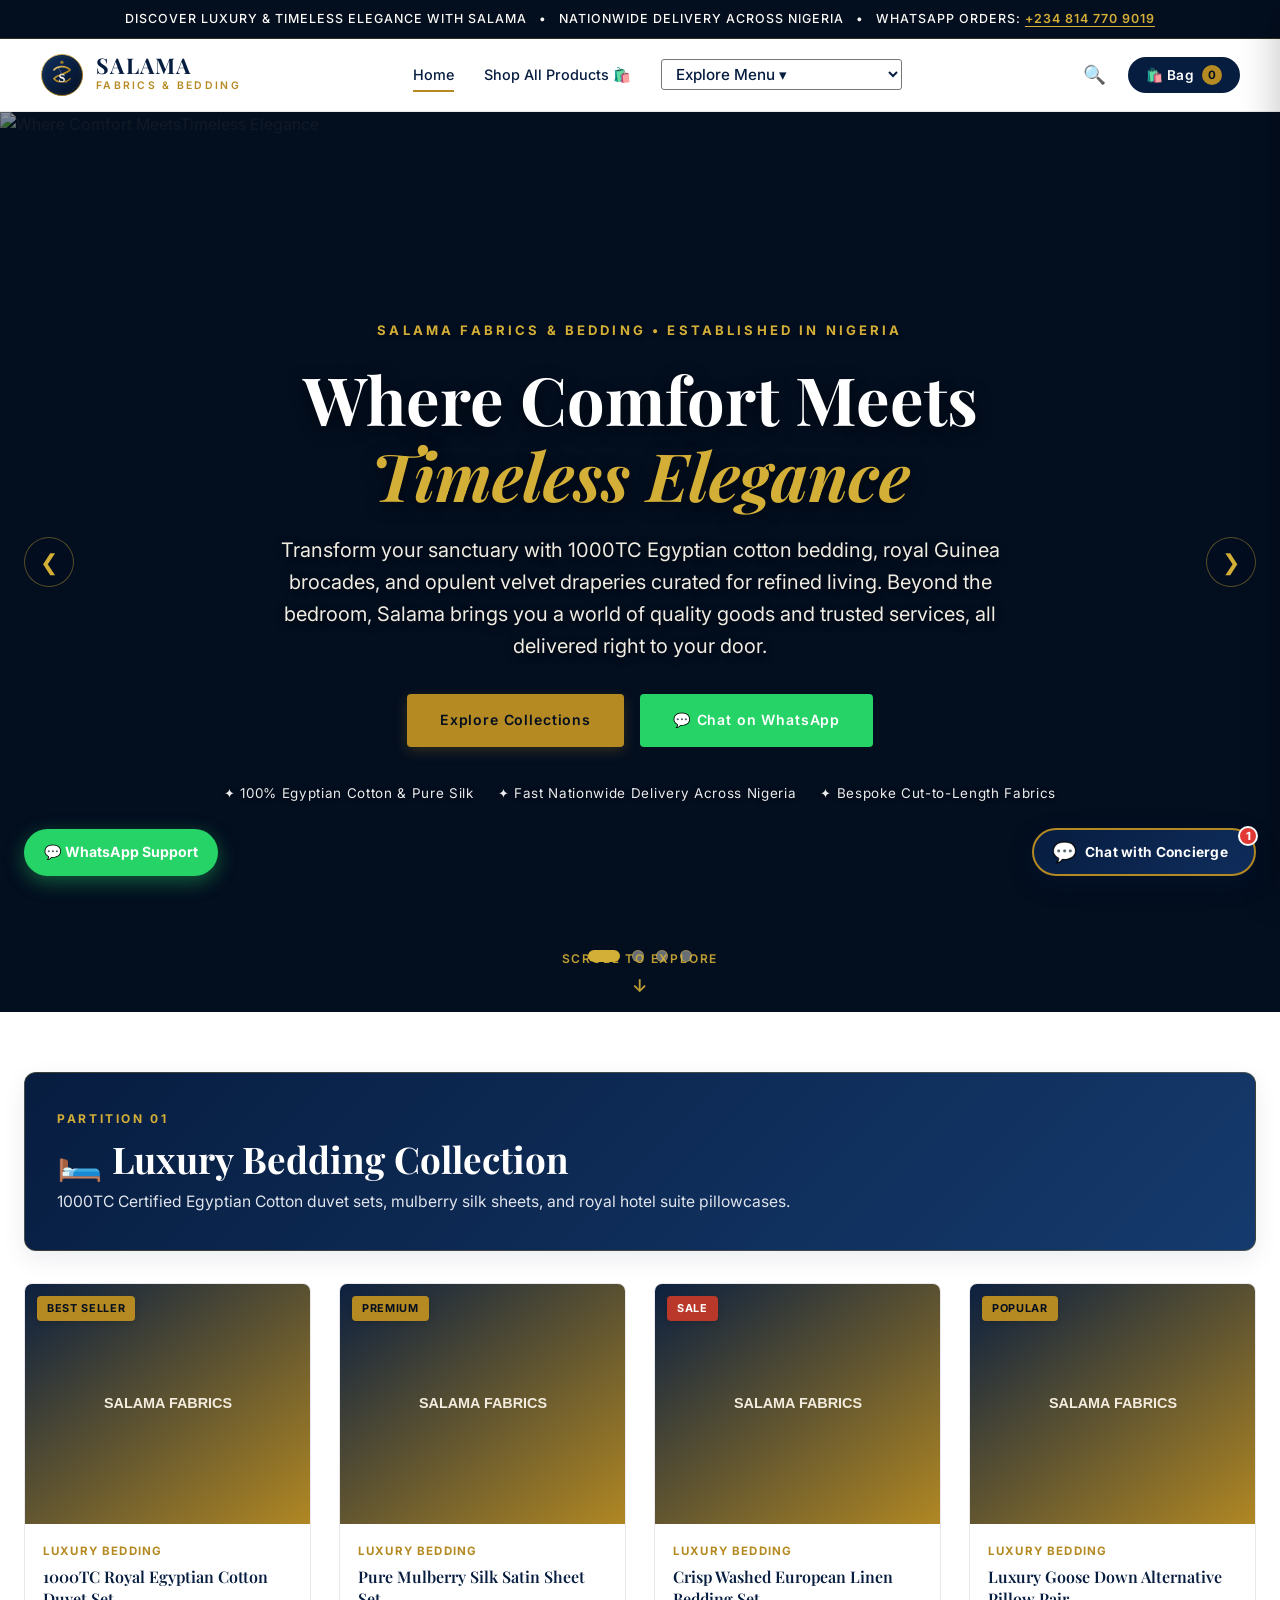
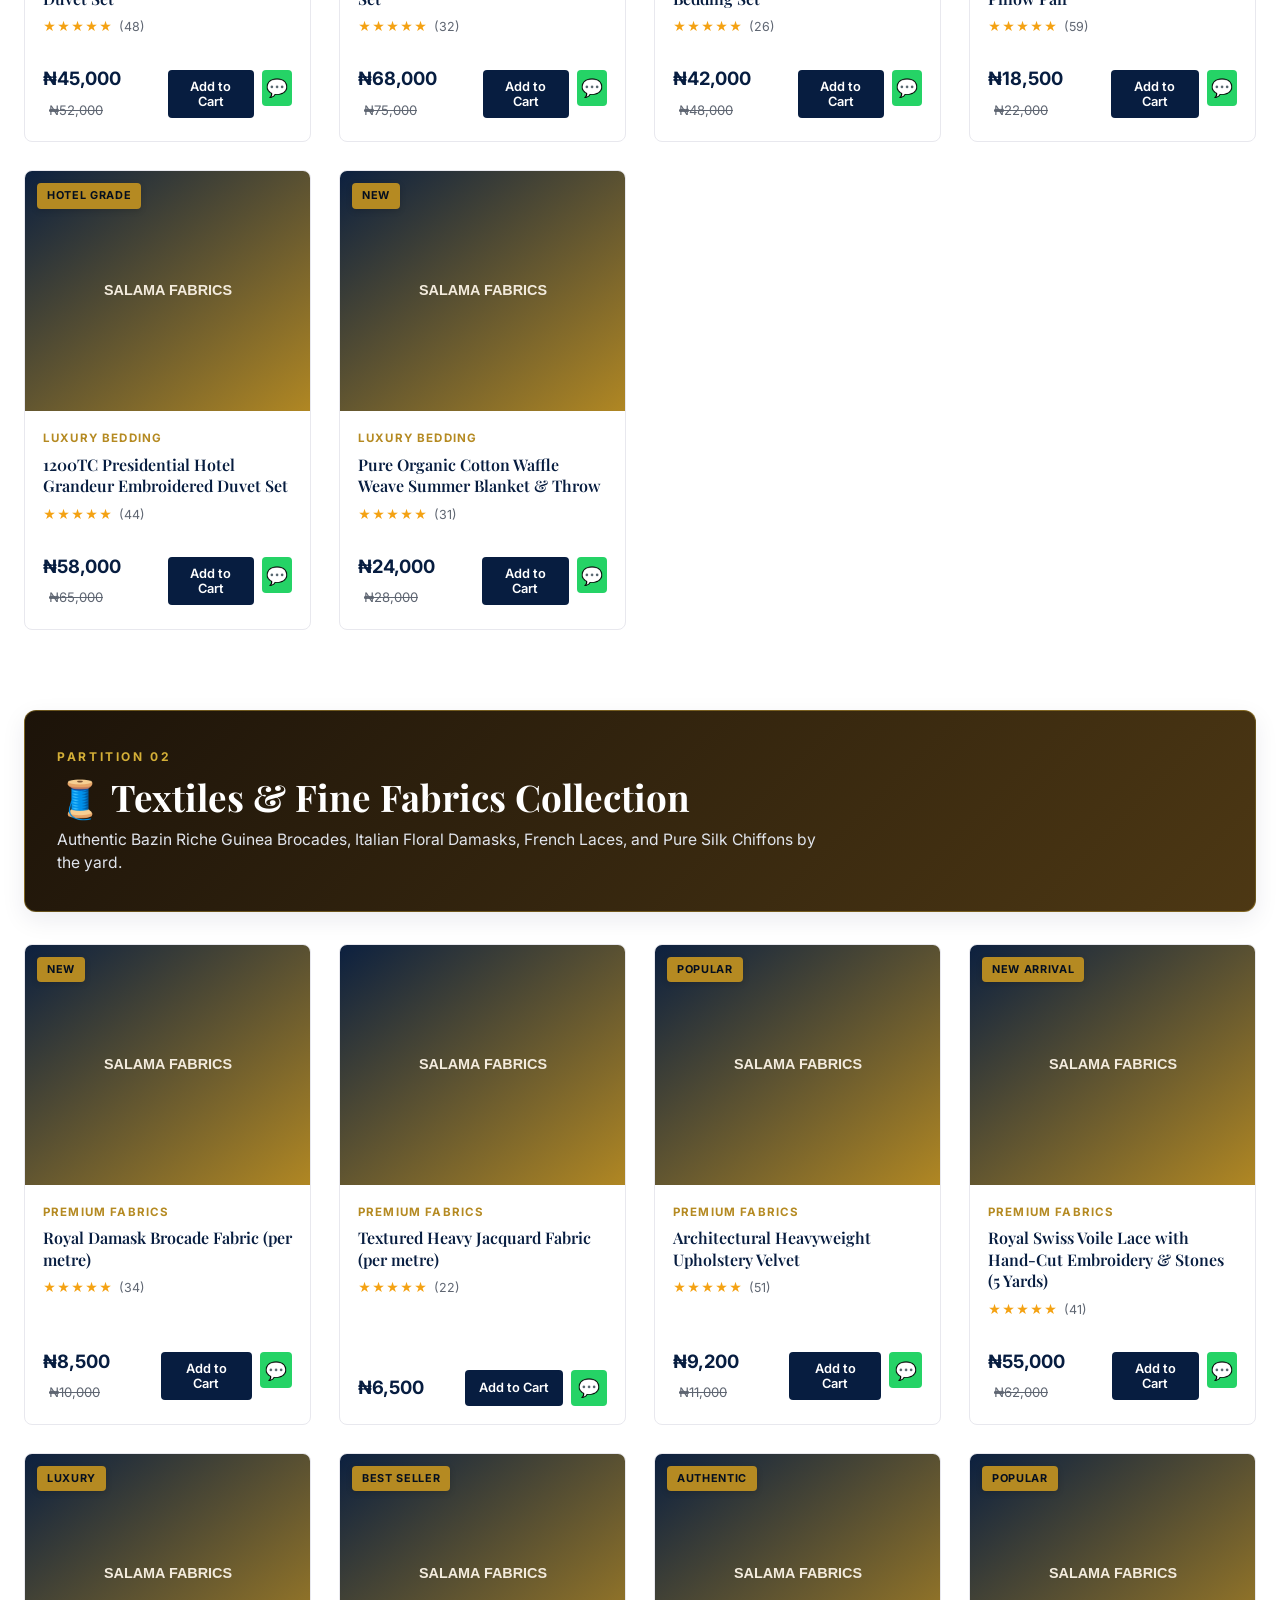
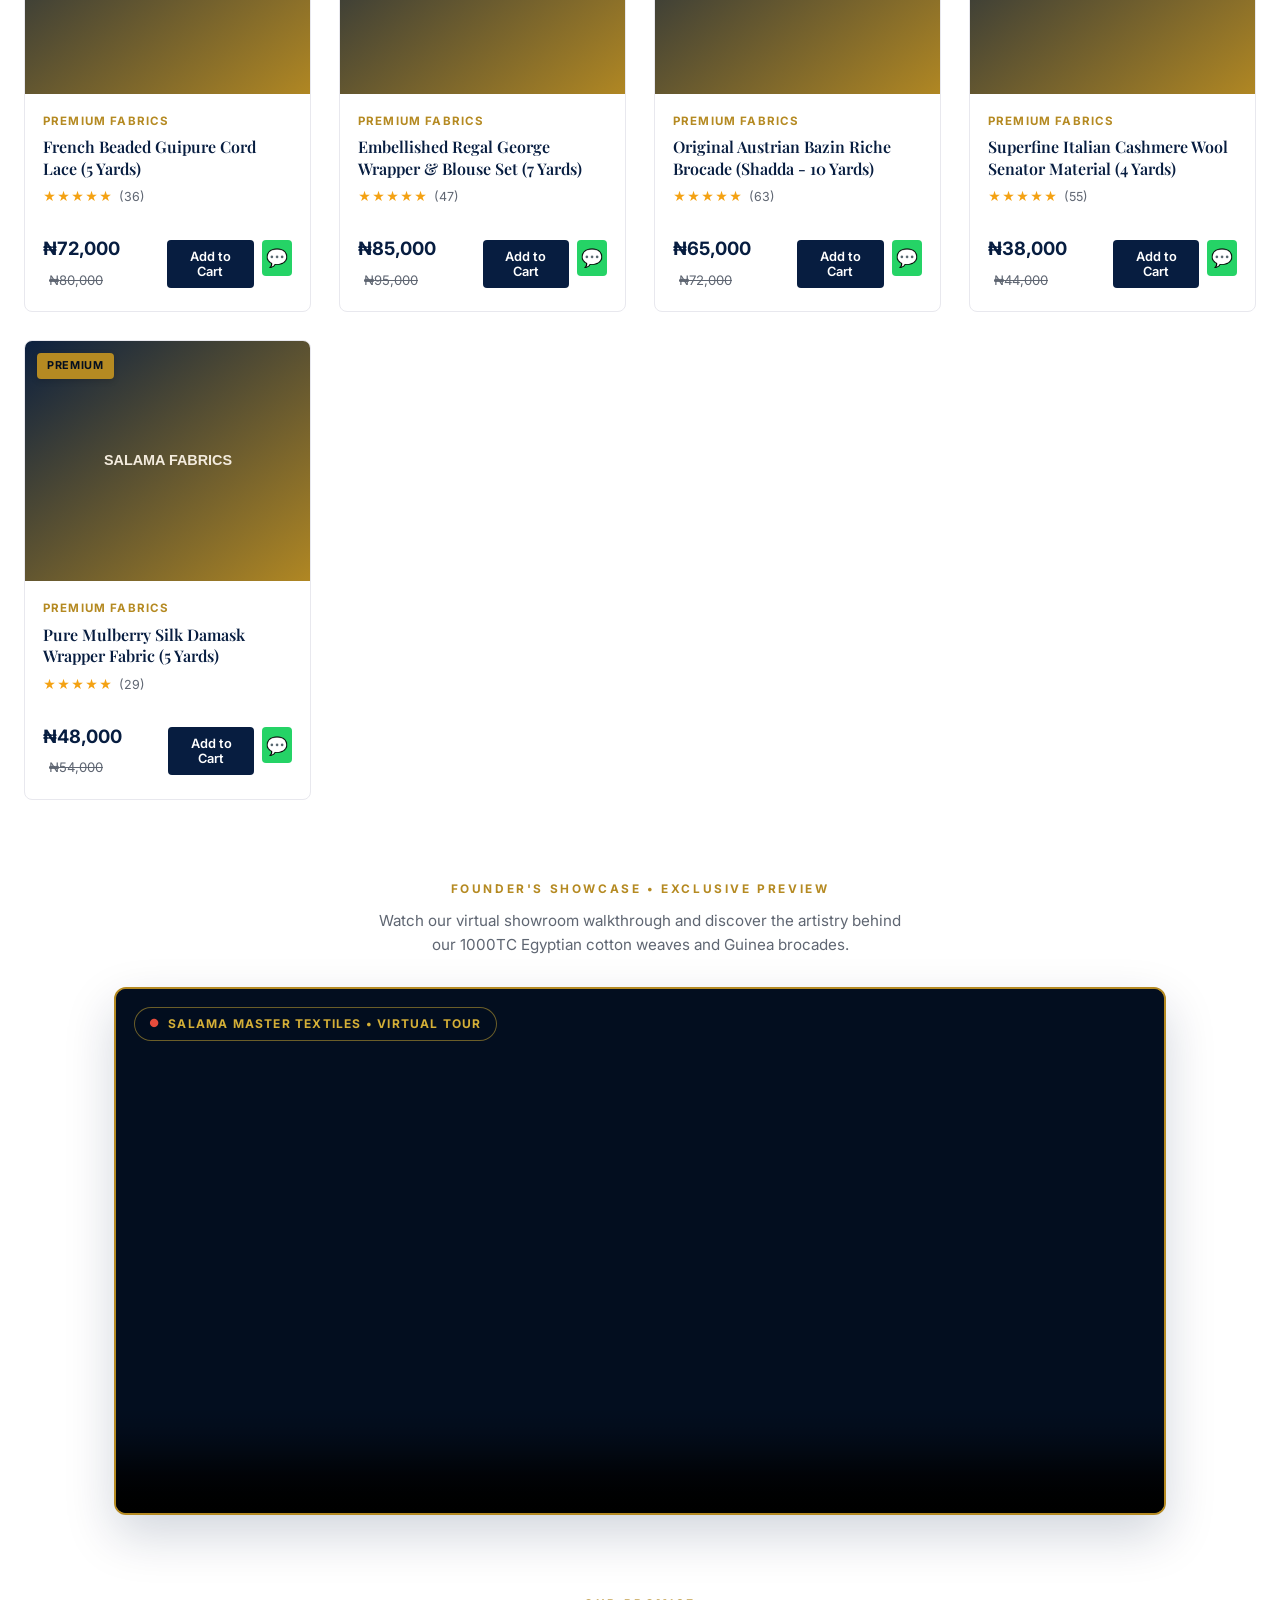
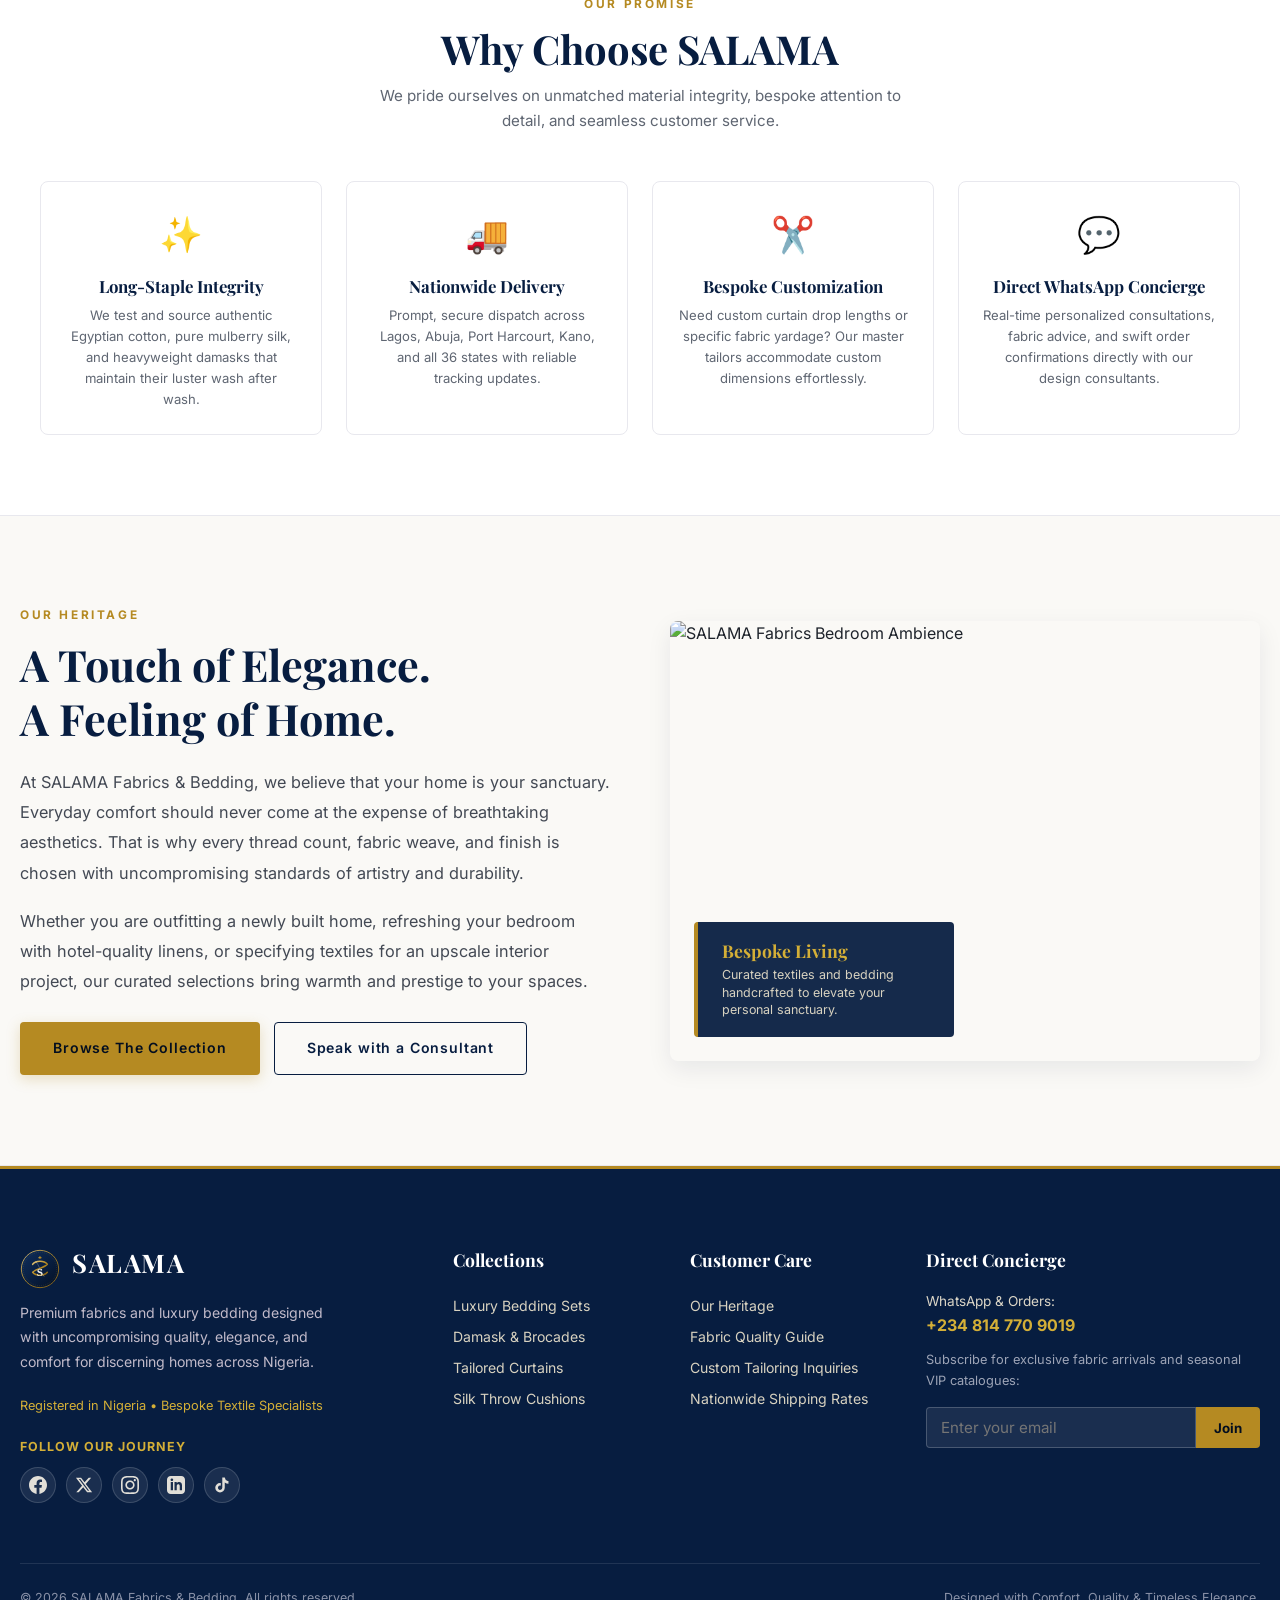
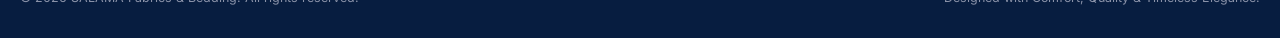
==== commit 537b4bc6: "Update hero subtitle text and add render.yaml" ====
--- a/index.html
+++ b/index.html
@@ -136,7 +136,7 @@
         <div class="hero-content-inner">
           <div class="eyebrow">SALAMA FABRICS &amp; BEDDING • ESTABLISHED IN NIGERIA</div>
           <h1>Where Comfort Meets<br><span class="gold">Timeless Elegance</span></h1>
-          <p>Transform your sanctuary with 1000TC Egyptian cotton bedding, royal Guinea brocades, and opulent velvet draperies curated for refined living.</p>
+          <p>Transform your sanctuary with 1000TC Egyptian cotton bedding, royal Guinea brocades, and opulent velvet draperies curated for refined living. Beyond the bedroom, Salama brings you a world of quality goods and trusted services, all delivered right to your door.</p>
           
           <div class="cta-row">
             <a href="#bedding-partition" class="btn btn-gold">Explore Collections</a>
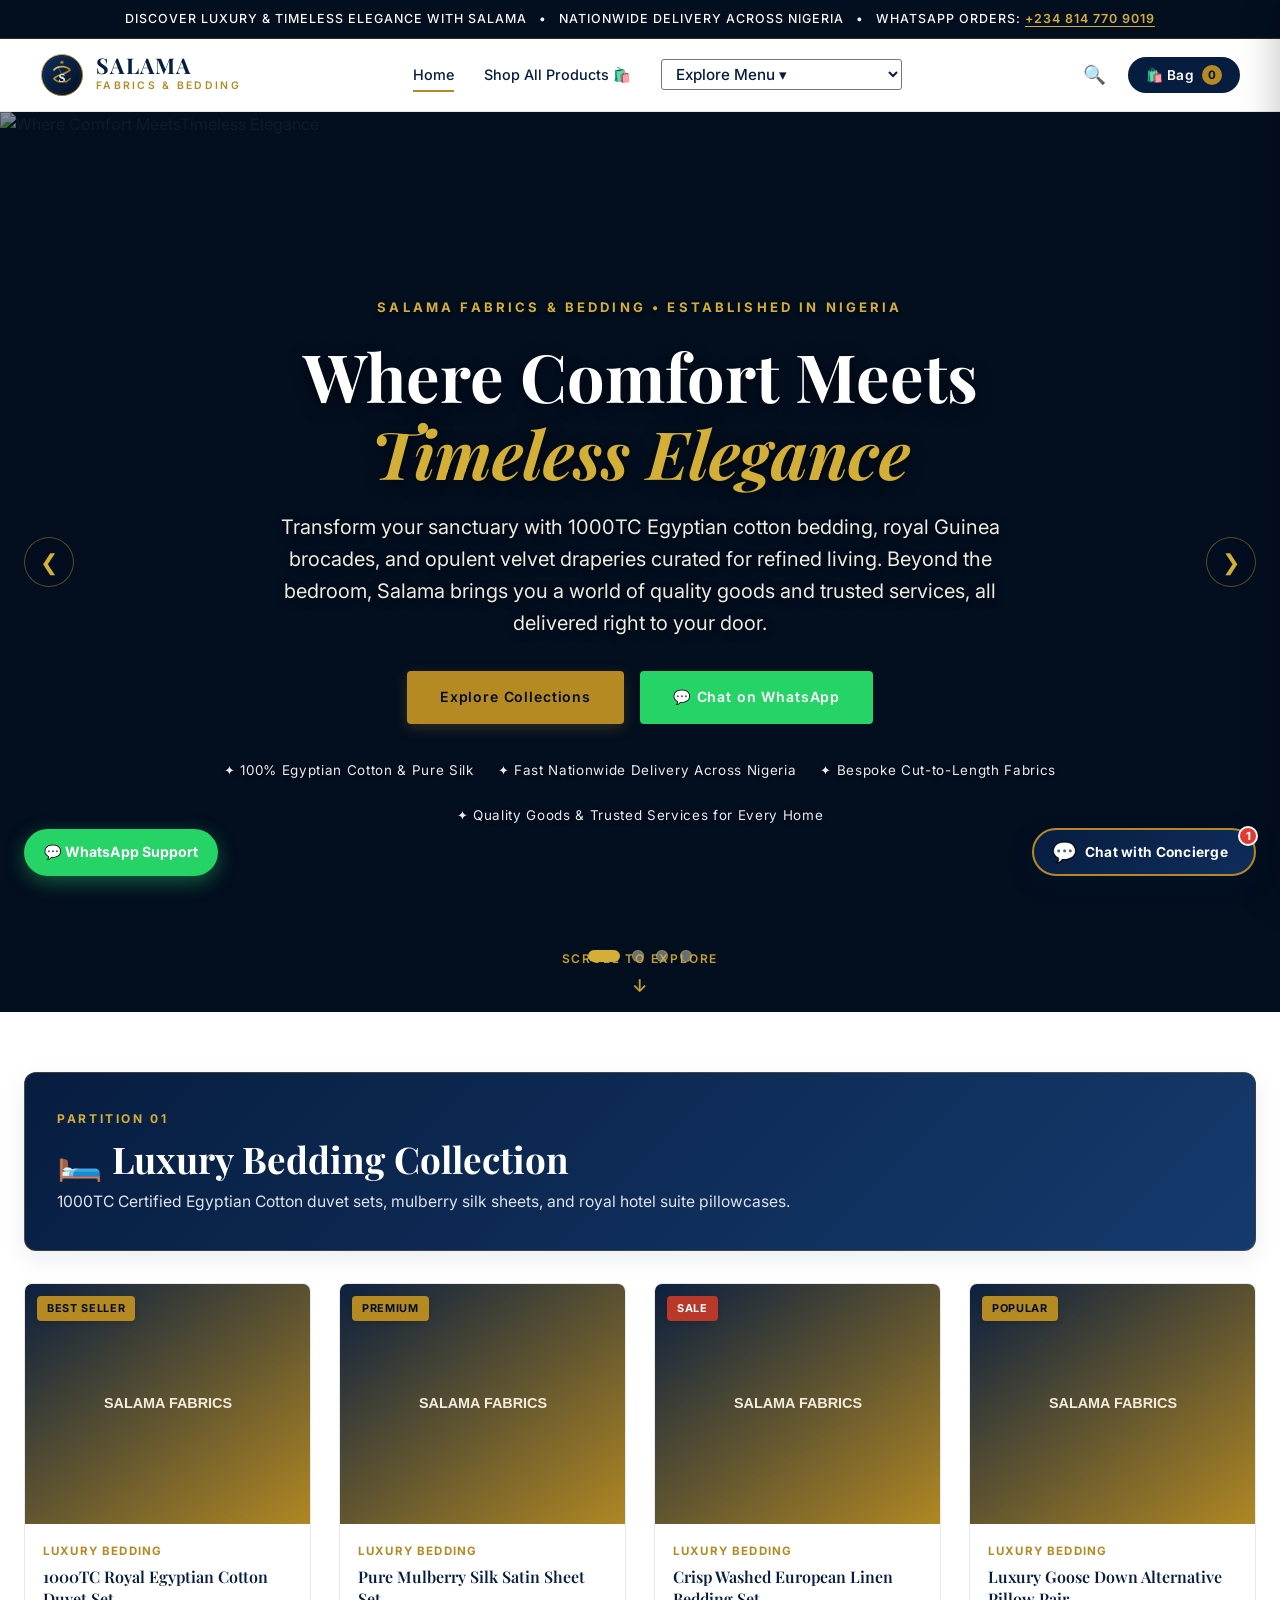
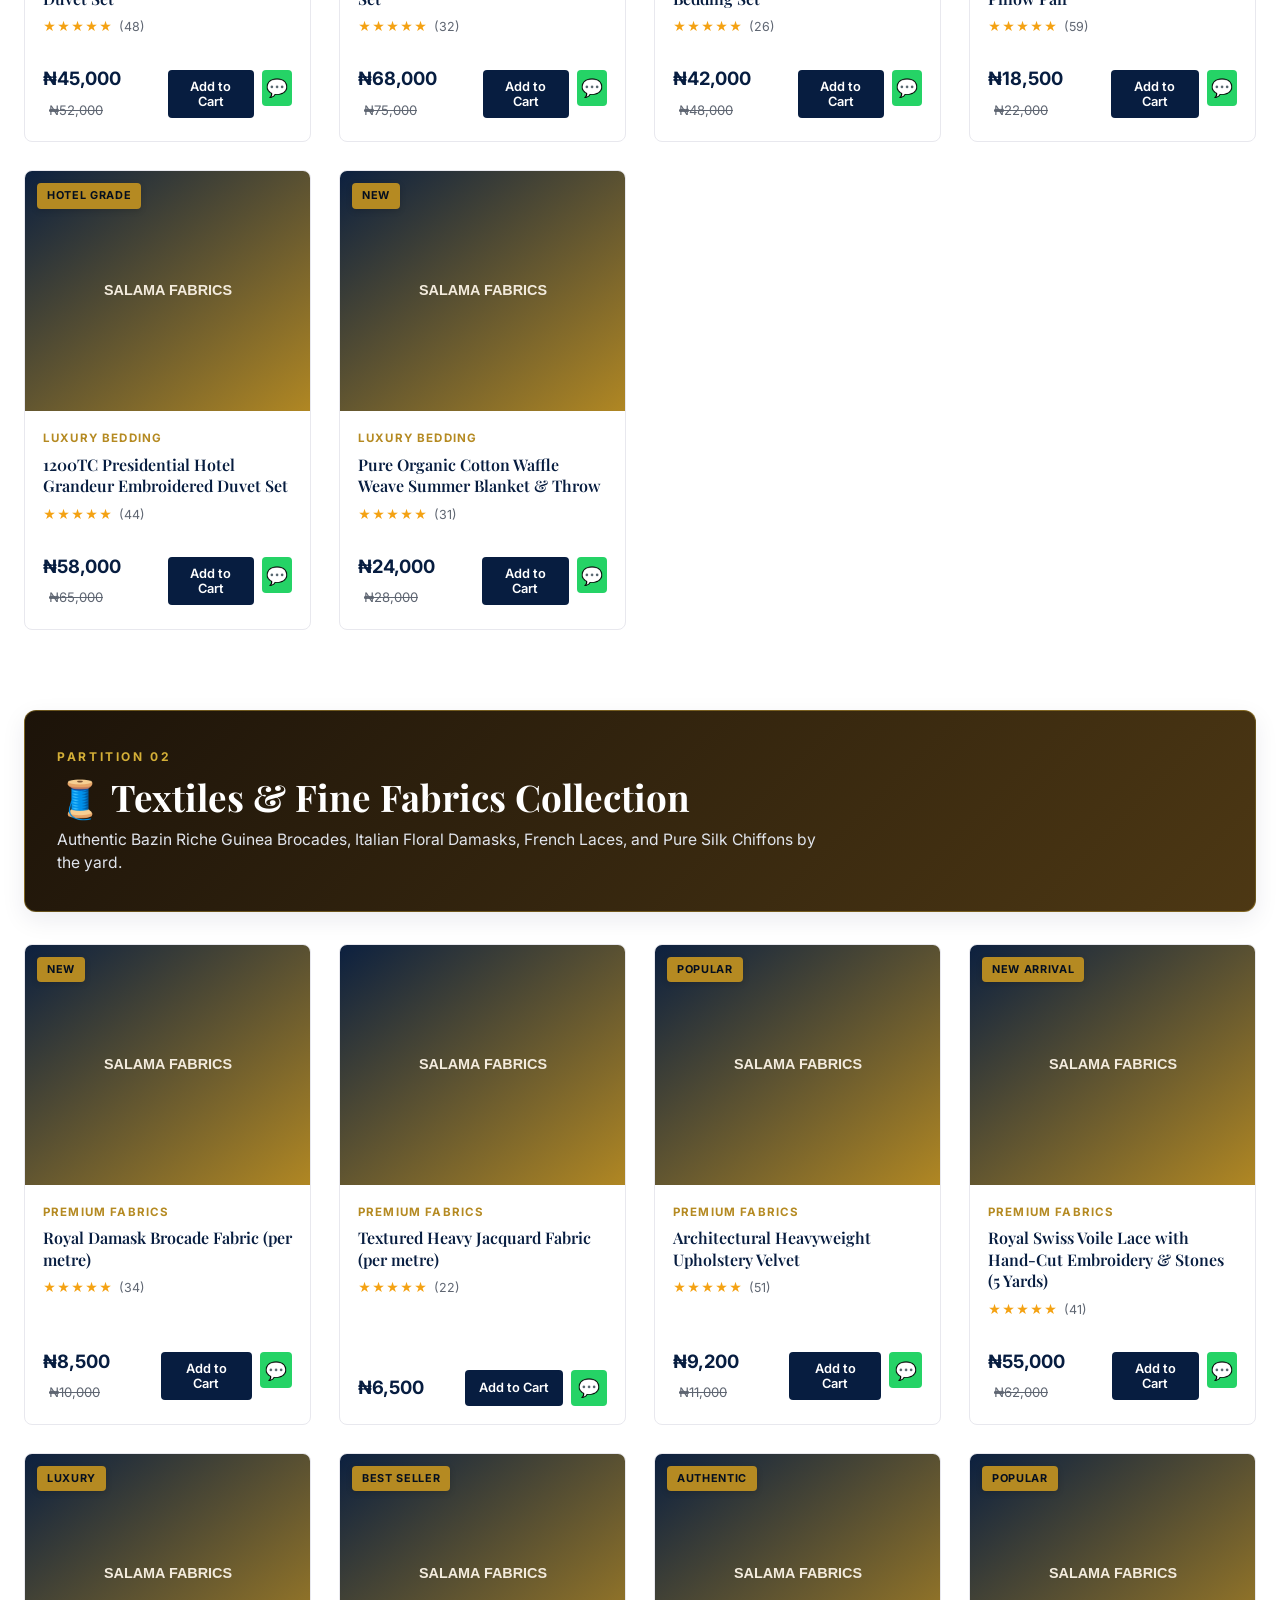
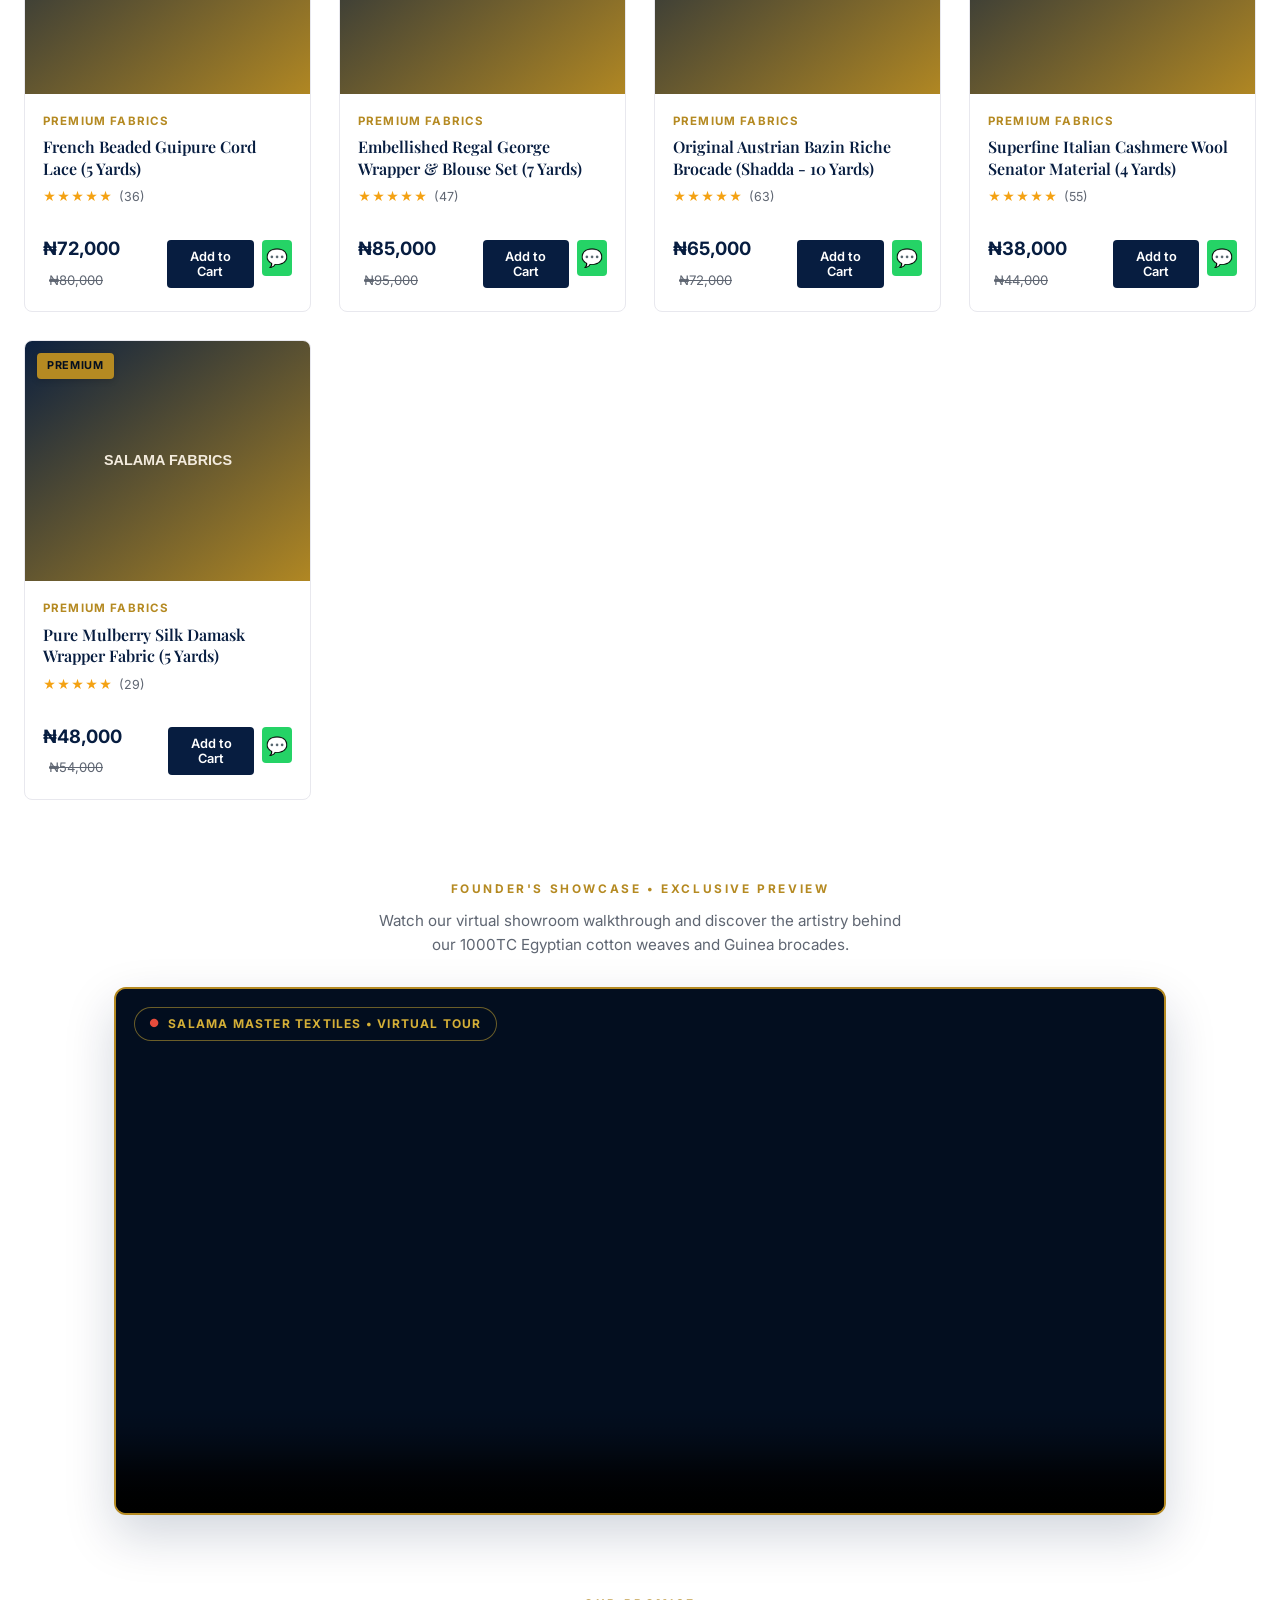
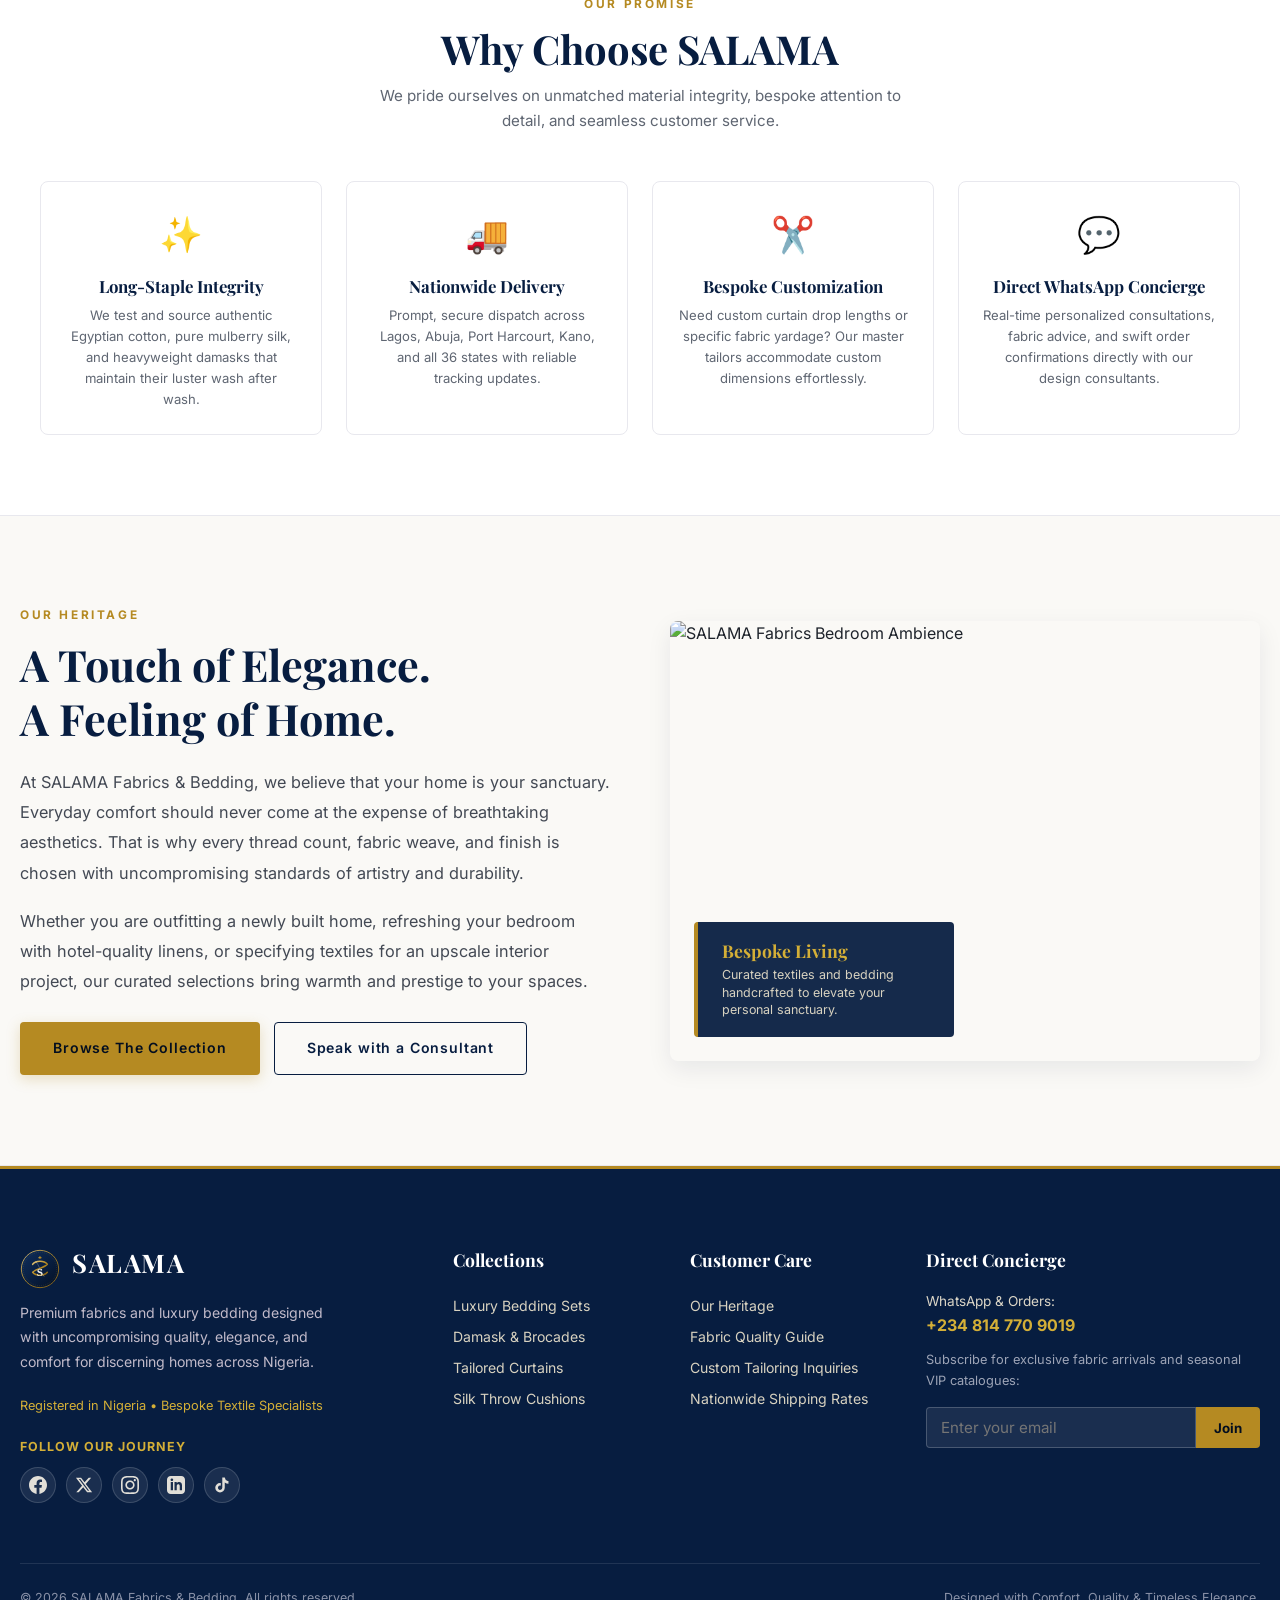
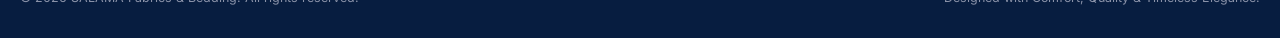
==== commit 8f294938: "Add Quality Goods & Trusted Services for Every Home badge" ====
--- a/index.html
+++ b/index.html
@@ -150,6 +150,7 @@
             <span>✦ 100% Egyptian Cotton &amp; Pure Silk</span>
             <span>✦ Fast Nationwide Delivery Across Nigeria</span>
             <span>✦ Bespoke Cut-to-Length Fabrics</span>
+            <span>✦ Quality Goods &amp; Trusted Services for Every Home</span>
           </div>
         </div>
       </div>
